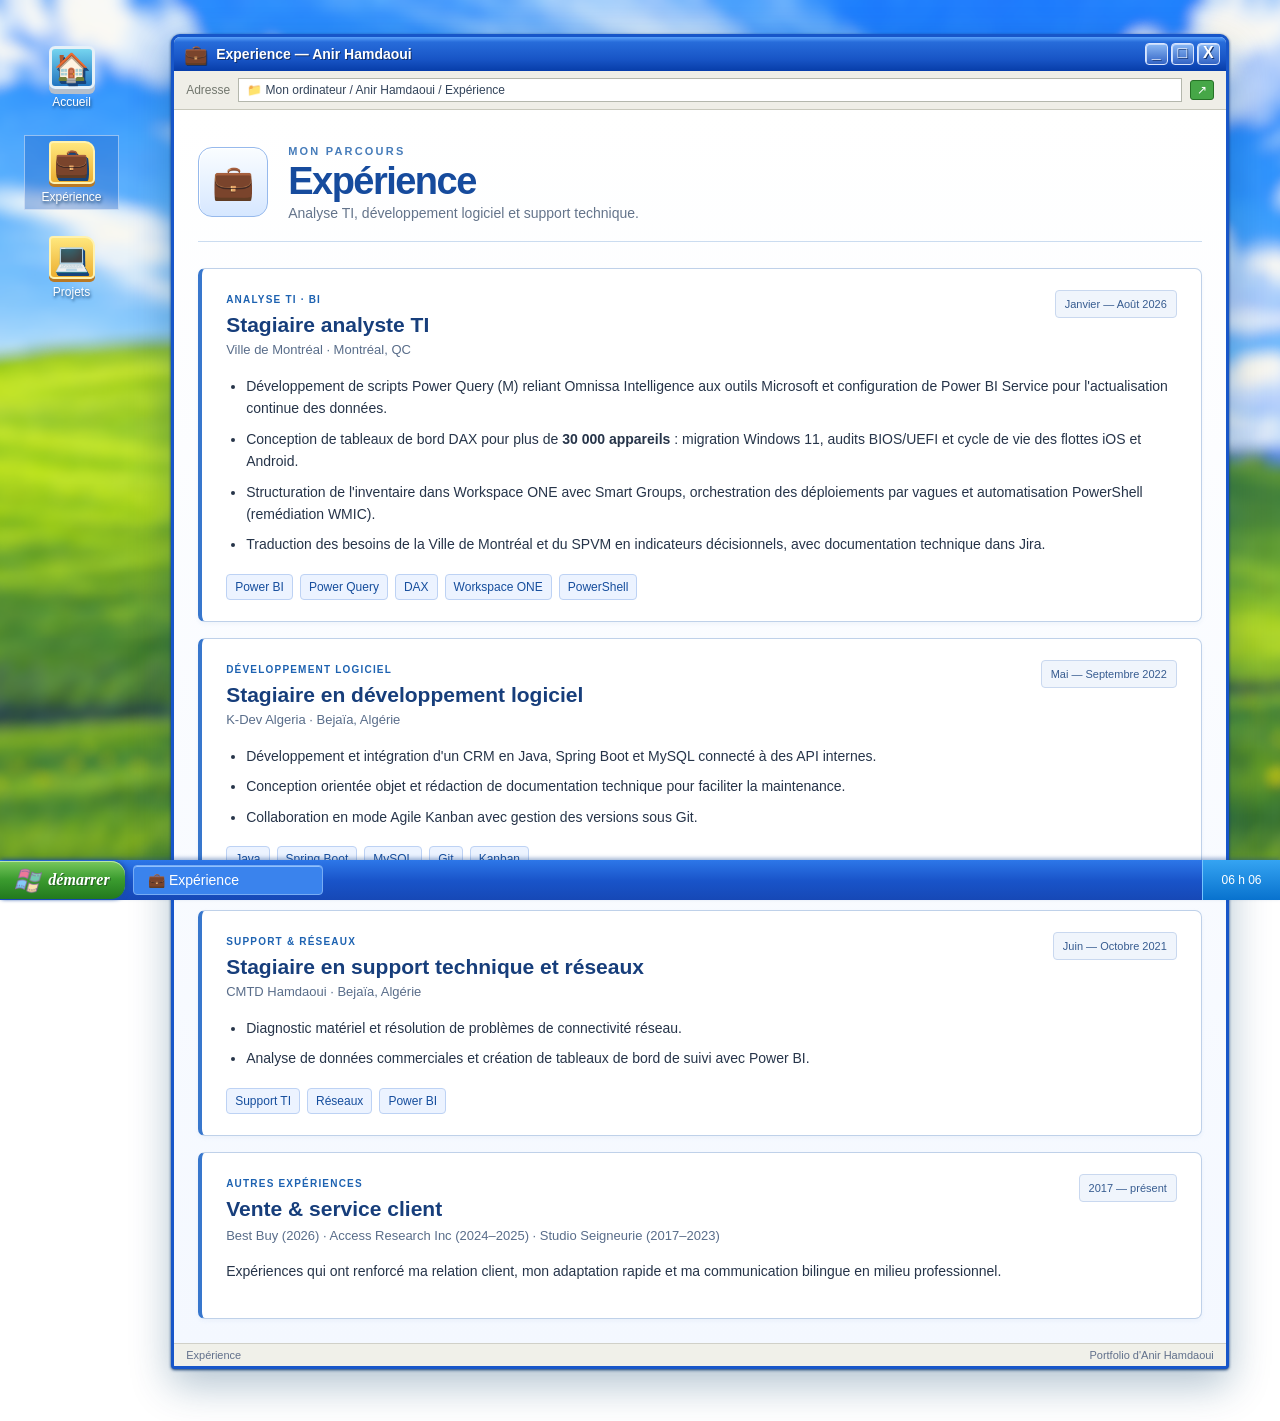
==== experience.html @ 72a8dcb6 "Fix HTML formatting and structure in experience.html" ====
<!doctype html>
<html lang="fr">
  <head>
    <meta charset="utf-8">
    <meta name="viewport" content="width=device-width,initial-scale=1">
    <meta name="theme-color" content="#245edb">
    <meta name="description" content="Portfolio d'Anir Hamdaoui — informatique, génie logiciel et analyse TI.">
    <title>
      Expérience • Anir Hamdaoui
    </title>
    <link rel="icon" href="favicon.svg" type="image/svg+xml">
    <link rel="stylesheet" href="style.css">
  </head>
  <body data-page="experience">
    <div class="desktop">
      <!-- Les trois raccourcis du bureau constituent la navigation principale. -->
      <header class="desktop-icons" aria-label="Navigation principale">
        <a class="desktop-icon" href="index.html">
          <span class="icon-screen" aria-hidden="true">
            🏠
          </span>
          <span>
            Accueil
          </span>
        </a>
        <a class="desktop-icon active" href="experience.html" aria-current="page">
          <span class="icon-folder" aria-hidden="true">
            💼
          </span>
          <span>
            Expérience
          </span>
        </a>
        <a class="desktop-icon" href="projets.html">
          <span class="icon-folder" aria-hidden="true">
            💻
          </span>
          <span>
            Projets
          </span>
        </a>
      </header>
      <!-- Contenu affiché dans la fenêtre Windows XP. -->
      <main class="window main-window" id="main-content">
        <div class="titlebar">
          <span class="title-icon" aria-hidden="true">
            💼
          </span>
                    <span class="title">
            Experience — Anir Hamdaoui
          </span>
          <span class="window-buttons">
            <i>_</i>
            <i>□</i>
            <i>X</i>
          </span>
          
        </div>
        <div class="address-bar">
          <span>
            Adresse
          </span>
          <div>
            📁 Mon ordinateur / Anir Hamdaoui / Expérience
          </div>
          <span class="go" aria-hidden="true">
            ↗
          </span>
        </div>
        <div class="window-body">
          <div class="page-heading">
            <span class="page-mark" aria-hidden="true">
              💼
            </span>
            <div>
              <span class="overline">
                Mon parcours
              </span>
              <h1>
                Expérience
              </h1>
              <p>
                Analyse TI, développement logiciel et support technique.
              </p>
            </div>
          </div>
          <!-- Expériences techniques et professionnelles. -->
          <div class="experience-list">
            <article class="experience-card">
              <div class="experience-top">
                <div>
                  <span class="type-tag">
                    Analyse TI · BI
                  </span>
                  <h2>
                    Stagiaire analyste TI
                  </h2>
                  <p class="company">
                    Ville de Montréal · Montréal, QC
                  </p>
                </div>
                <span class="date-tag">
                  Janvier — Août 2026
                </span>
              </div>
              <ul>
                <li>
                  Développement de scripts Power Query (M) reliant Omnissa Intelligence aux outils Microsoft et configuration de Power BI Service pour l'actualisation continue des données.
                </li>
                <li>
                  Conception de tableaux de bord DAX pour plus de
                  <strong>
                    30 000 appareils
                  </strong>
                  : migration Windows 11, audits BIOS/UEFI et cycle de vie des flottes iOS et Android.
                </li>
                <li>
                  Structuration de l'inventaire dans Workspace ONE avec Smart Groups, orchestration des déploiements par vagues et automatisation PowerShell (remédiation WMIC).
                </li>
                <li>
                  Traduction des besoins de la Ville de Montréal et du SPVM en indicateurs décisionnels, avec documentation technique dans Jira.
                </li>
              </ul>
              <div class="tag-row">
                <span>
                  Power BI
                </span>
                <span>
                  Power Query
                </span>
                <span>
                  DAX
                </span>
                <span>
                  Workspace ONE
                </span>
                <span>
                  PowerShell
                </span>
              </div>
            </article>
            <article class="experience-card">
              <div class="experience-top">
                <div>
                  <span class="type-tag">
                    Développement logiciel
                  </span>
                  <h2>
                    Stagiaire en développement logiciel
                  </h2>
                  <p class="company">
                    K-Dev Algeria · Bejaïa, Algérie
                  </p>
                </div>
                <span class="date-tag">
                  Mai — Septembre 2022
                </span>
              </div>
              <ul>
                <li>
                  Développement et intégration d'un CRM en Java, Spring Boot et MySQL connecté à des API internes.
                </li>
                <li>
                  Conception orientée objet et rédaction de documentation technique pour faciliter la maintenance.
                </li>
                <li>
                  Collaboration en mode Agile Kanban avec gestion des versions sous Git.
                </li>
              </ul>
              <div class="tag-row">
                <span>
                  Java
                </span>
                <span>
                  Spring Boot
                </span>
                <span>
                  MySQL
                </span>
                <span>
                  Git
                </span>
                <span>
                  Kanban
                </span>
              </div>
            </article>
            <article class="experience-card">
              <div class="experience-top">
                <div>
                  <span class="type-tag">
                    Support & réseaux
                  </span>
                  <h2>
                    Stagiaire en support technique et réseaux
                  </h2>
                  <p class="company">
                    CMTD Hamdaoui · Bejaïa, Algérie
                  </p>
                </div>
                <span class="date-tag">
                  Juin — Octobre 2021
                </span>
              </div>
              <ul>
                <li>
                  Diagnostic matériel et résolution de problèmes de connectivité réseau.
                </li>
                <li>
                  Analyse de données commerciales et création de tableaux de bord de suivi avec Power BI.
                </li>
              </ul>
              <div class="tag-row">
                <span>
                  Support TI
                </span>
                <span>
                  Réseaux
                </span>
                <span>
                  Power BI
                </span>
              </div>
            </article>
            <article class="experience-card compact">
              <div class="experience-top">
                <div>
                  <span class="type-tag">
                    Autres expériences
                  </span>
                  <h2>
                    Vente & service client
                  </h2>
                  <p class="company">
                    Best Buy (2026) · Access Research Inc (2024–2025) · Studio Seigneurie (2017–2023)
                  </p>
                </div>
                <span class="date-tag">
                  2017 — présent
                </span>
              </div>
              <p>
                Expériences qui ont renforcé ma relation client, mon adaptation rapide et ma communication bilingue en milieu professionnel.
              </p>
            </article>
          </div>
        </div>
        <div class="statusbar">
          <span>
            Expérience
          </span>
          <span>
            Portfolio d'Anir Hamdaoui
          </span>
        </div>
      </main>
    </div>
    <!-- Barre des tâches persistante et horloge locale. -->
    <footer class="taskbar">
      <button class="start-button" type="button" aria-expanded="false" aria-controls="start-menu">
        <img src="windows-xp-logo.png" alt="" width="27" height="27">
        démarrer
      </button>
      <div class="task-item">
        <span aria-hidden="true">
          💼
        </span>
        Expérience
      </div>
      <div class="task-spacer">
      </div>
      <span class="tray" id="clock" aria-label="Heure actuelle">
      </span>
    </footer>
    <!-- Navigation secondaire ouverte par le bouton Démarrer. -->
    <div class="start-menu" id="start-menu" hidden>
      <div class="start-head">
        Anir Hamdaoui
      </div>
      <a href="index.html">
        🏠 &nbsp; Accueil
      </a>
      <a href="experience.html">
        💼 &nbsp; Expérience
      </a>
      <a href="projets.html">
        💻 &nbsp; Projets
      </a>
      <div class="start-foot">
        <a href="mailto:anirhamdaouii@gmail.com">
          📧 &nbsp; Me contacter
        </a>
      </div>
    </div>
    <script src="app.js" defer>
    </script>
  </body>
</html>
---- style.css ----
/* Couleurs et typographie de base, inspirées de Windows XP. */
:root {
  font-family: Tahoma,Verdana,sans-serif;
  color: #263449;
  font-size: 14px;
}

* {
  box-sizing: border-box;
}

html {
  min-height: 100%;
}

body {
  margin: 0;
  min-height: 100vh;

  background-image: url("Fond portfolio.png");
  background-size: cover;
  background-position: center;
  background-repeat: no-repeat;
  background-attachment: fixed;
}

body:before {
  display: none;
}

/* Bureau et raccourcis de navigation. */
.desktop {
  position: relative;
  min-height: calc(100vh - 40px);
  padding: 34px clamp(18px,4vw,70px) 52px;
  max-width: 1500px;
  margin: auto;
}

.desktop-icons {
  position: absolute;
  top: 40px;
  left: 24px;
  display: grid;
  gap: 20px;
}

.desktop-icon {
  width: 95px;
  display: grid;
  justify-items: center;
  gap: 6px;
  padding: 5px;
  color: white;
  text-decoration: none;
  text-align: center;
  text-shadow: 1px 2px 3px #174575;
  font-size: 12px;
  border: 1px solid transparent;
}

.desktop-icon:hover,.desktop-icon.active {
  background: #1756bc55;
  border-color: #ffffff77;
}

.desktop-icon>span:first-child {
  width: 46px;
  height: 43px;
  display: grid;
  place-items: center;
  font: bold 28px Georgia;
  color: white;
  text-shadow: 1px 2px #17447b,2px 3px #17447b;
}

.icon-screen {
  background: linear-gradient(#75d4ef,#2075c0);
  border: 3px solid #e5f0f8;
  border-radius: 6px;
  box-shadow: 0 5px #b4bfcc;
}

.icon-folder {
  background: linear-gradient(#ffe77d,#ecaf31);
  border: 2px solid #fff2ae;
  border-radius: 4px 10px 5px 5px;
  box-shadow: 0 3px #ba7923;
}

/* Fenêtre principale et ses barres. */
.window {
  background: #f5f5ef;
  border: 3px solid #1756c9;
  border-radius: 9px 9px 4px 4px;
  box-shadow: 0 16px 40px #083c684f,0 1px 3px #163d74;
  overflow: hidden;
}

.main-window {
  margin-left: 120px;
  max-width: 1120px;
  min-height: 640px;
}

.titlebar {
  height: 34px;
  background: linear-gradient(#5aa2fa 0%,#276cda 15%,#1855c6 65%,#073da9);
  color: white;
  display: flex;
  align-items: center;
  padding: 0 6px 0 10px;
  gap: 8px;
  text-shadow: 1px 1px #12316b;
  font-weight: bold;
}

.title-icon {
  font-size: 19px;
  color: #ffe06b;
}

.title {
  flex: 1;
}

.window-buttons {
  display: flex;
  gap: 3px;
}

.window-buttons i,
.close-button {
  font: 700 16px Arial;
  width: 23px;
  height: 22px;
  border: 1px solid #d9e5fd;
  border-radius: 4px;
  background: linear-gradient(#8bb9f5,#3364c5);
  text-align: center;
  font-style: normal;
  line-height: 18px;
  box-shadow: inset 1px 1px #c5dbfc;
  color: white;
}

.close-button {
  background: linear-gradient(#f5a089,#c8412a);
  cursor: pointer;
  padding: 0;
}

.close-button:hover {
  filter: brightness(1.15);
}

.address-bar {
  display: flex;
  align-items: center;
  gap: 8px;
  padding: 7px 12px;
  background: #efeee7;
  border-bottom: 1px solid #c8c8bc;
  color: #72776e;
  font-size: 12px;
}

.address-bar div {
  flex: 1;
  background: white;
  border: 1px solid #b4b7ad;
  padding: 4px 8px;
  color: #33445b;
  white-space: nowrap;
  overflow: hidden;
  text-overflow: ellipsis;
}

.address-bar .go {
  background: #46a747;
  color: white;
  border: 1px solid #267126;
  padding: 2px 6px;
  border-radius: 3px;
}

.window-body {
  background: linear-gradient(#fff 0%,#f4f8ff 100%);
  padding: 24px;
  min-height: 500px;
}

/* En-tête du profil sur la page d'accueil. */
.xp-banner {
  border-radius: 10px;
  background: linear-gradient(110deg,#17499b,#397bd8 65%,#87bcf0);
  min-height: 245px;
  display: flex;
  align-items: center;
  justify-content: space-between;
  padding: 28px 42px;
  color: white;
  overflow: hidden;
  position: relative;
}

.xp-banner:after {
  content: '';
  position: absolute;
  width: 340px;
  height: 340px;
  border: 2px solid #ffffff2e;
  border-radius: 50%;
  right: -60px;
  top: -80px;
}

.banner-kicker,.overline {
  font-size: 11px;
  font-weight: bold;
  text-transform: uppercase;
  letter-spacing: .2em;
  color: #d4e6ff;
}

.xp-banner h1 {
  font-size: clamp(40px,5vw,70px);
  line-height: .94;
  letter-spacing: -.05em;
  margin: 18px 0;
}

.xp-banner h1 em {
  font-style: normal;
  color: #ffe887;
}

.xp-banner p {
  line-height: 1.5;
  margin: 0;
  color: #e5f0ff;
}

.avatar {
  width: 170px;
  height: 170px;
  border-radius: 50%;
  background: #ffffff28;
  border: 1px solid #ffffff66;
  display: grid;
  place-items: center;
  z-index: 1;
  flex: none;
}

/* Colonnes de contenu : compétences, coordonnées et formation. */
.home-grid {
  display: grid;
  grid-template-columns: minmax(0,1.55fr) minmax(260px,1fr);
  gap: 18px;
  margin-top: 18px;
}

.main-column,.side-column {
  display: grid;
  align-content: start;
  gap: 18px;
}

.panel,.experience-card,.project-card {
  background: #fff;
  border: 1px solid #bfd1e9;
  border-radius: 7px;
  box-shadow: 0 2px 4px #bfd1e82e;
}

.panel {
  padding: 20px;
}

.panel h2 {
  margin: -20px -20px 18px;
  padding: 10px 16px;
  background: linear-gradient(#f7faff,#e3edfb);
  border-bottom: 1px solid #c7d8f0;
  border-radius: 7px 7px 0 0;
  color: #1c58a7;
  font-size: 15px;
}

.section-icon {
  color: #e7a933;
  margin-right: 7px;
}

.panel p {
  line-height: 1.65;
  margin: 0;
}

.tag-row span,.languages span {
  background: #ecf3ff;
  border: 1px solid #bdd2f4;
  color: #164e9d;
  border-radius: 4px;
  padding: 7px 10px;
  text-decoration: none;
  font-size: 12px;
}

.skills {
  display: grid;
  gap: 13px;
}

.skills strong {
  color: #1c58a7;
}

.skills p {
  font-size: 13px;
  margin-top: 4px;
}

.details {
  margin: 0;
  display: grid;
  gap: 4px;
}

.details dt {
  font-size: 11px;
  text-transform: uppercase;
  letter-spacing: .08em;
  color: #6d7991;
  font-weight: bold;
  margin-top: 8px;
}

.details dd {
  margin: 0;
  overflow-wrap: anywhere;
}

.details a,.panel a {
  color: #1553a2;
}

.timeline {
  border-left: 2px solid #83abe5;
  padding-left: 16px;
  display: grid;
  gap: 18px;
}

.timeline article {
  position: relative;
  display: grid;
  gap: 5px;
}

.timeline article:before {
  content: '';
  position: absolute;
  width: 8px;
  height: 8px;
  border-radius: 50%;
  background: #e9ae40;
  left: -21px;
  top: 4px;
}

.timeline strong {
  font-size: 13px;
}

.timeline span,.timeline small {
  color: #63708a;
}

.languages {
  display: flex;
  gap: 8px;
}

.statusbar {
  display: flex;
  justify-content: space-between;
  padding: 5px 12px;
  background: #f0f0e9;
  border-top: 1px solid #d0d0c8;
  font-size: 11px;
  color: #61708b;
}

.page-heading {
  display: flex;
  align-items: center;
  gap: 20px;
  margin: 8px 0 26px;
  padding-bottom: 20px;
  border-bottom: 1px solid #cbdcf0;
}

.page-mark {
  width: 70px;
  height: 70px;
  border: 1px solid #96b9ec;
  border-radius: 14px;
  background: linear-gradient(#fafdff,#d6e7ff);
  display: grid;
  place-items: center;
  color: #2b66ba;
  font-size: 34px;
  box-shadow: inset 1px 1px white;
}

.overline {
  color: #467cba;
}

.page-heading h1 {
  font-size: 38px;
  letter-spacing: -.04em;
  color: #164b9d;
  margin: 2px 0;
}

.page-heading p {
  margin: 0;
  color: #64748b;
}

/* Cartes des expériences professionnelles. */
.experience-list {
  display: grid;
  gap: 16px;
}

.experience-card {
  padding: 21px 24px;
  border-left: 4px solid #3877cd;
}

.experience-top {
  display: flex;
  justify-content: space-between;
  gap: 16px;
  align-items: start;
}

.type-tag {
  font-size: 10px;
  text-transform: uppercase;
  letter-spacing: .12em;
  color: #1d62b1;
  font-weight: bold;
}

.experience-card h2,.project-card h2 {
  color: #173e7b;
  font-size: 21px;
  margin: 7px 0 5px;
}

.company {
  font-size: 13px;
  color: #596d8a;
  margin: 0;
}

.date-tag {
  background: #f0f5fc;
  border: 1px solid #c9d8ef;
  border-radius: 4px;
  padding: 7px 9px;
  color: #375c90;
  font-size: 11px;
  white-space: nowrap;
}

.experience-card ul {
  margin: 18px 0;
  padding-left: 20px;
  line-height: 1.6;
}

.experience-card li+li {
  margin-top: 8px;
}

.experience-card.compact p {
  line-height: 1.6;
}

.tag-row {
  display: flex;
  gap: 7px;
  flex-wrap: wrap;
  margin-top: 16px;
}

.tag-row span {
  padding: 5px 8px;
}

/* Cartes des trois projets. */
.project-grid {
  display: grid;
  grid-template-columns: repeat(2,minmax(0,1fr));
  gap: 18px;
}

.project-card {
  overflow: hidden;
  display: flex;
  flex-direction: column;
}

.project-card:last-child {
  grid-column: 1/-1;
}

.project-illustration {
  height: 150px;
  position: relative;
  overflow: hidden;
  display: grid;
  place-items: center;
  background: linear-gradient(135deg,#194d9d,#75afea);
}

.project-illustration.monitor {
  background: linear-gradient(135deg,#2e778a,#7cc6cb);
}

.project-illustration.rentia {
  background: linear-gradient(135deg,#6957a3,#b4a0dc);
}

.project-glyph {
  position: relative;
  z-index: 1;
  font-size: 70px;
  font-weight: bold;
  color: #ffffffed;
  text-shadow: 0 4px 10px #173c6666;
}

.project-illustration:before,.project-illustration:after {
  content: '';
  position: absolute;
  border: 1px solid #ffffff4d;
  width: 220px;
  height: 220px;
  border-radius: 50%;
  right: -55px;
  top: -90px;
}

.project-illustration:after {
  right: auto;
  left: -80px;
  top: 60px;
}

.project-content {
  padding: 22px;
  flex: 1;
}

.project-subtitle {
  font-weight: bold;
  color: #536a88;
  margin: 0 0 14px;
}

.project-content>p:last-of-type {
  line-height: 1.6;
  margin: 0;
}

/* Barre des tâches et menu Démarrer. */
.taskbar {
  height: 40px;
  position: fixed;
  bottom: 0;
  left: 0;
  right: 0;
  z-index: 10;
  background: linear-gradient(#2d77e8,#1954c9 52%,#1648b6);
  display: flex;
  align-items: center;
  color: white;
  box-shadow: 0 -2px 4px #17479266;
}

.start-button {
  height: 38px;
  min-width: 125px;
  border: 0;
  border-radius: 0 14px 14px 0;
  background: linear-gradient(#79c85e,#3b9c2f 48%,#22791e);
  color: white;
  text-shadow: 1px 1px #256323;
  font: bold italic 16px Tahoma;
  cursor: pointer;
  box-shadow: inset 0 1px #b9e4a9,2px 0 4px #184da8;
}

.task-item {
  background: #3a83ed;
  border: 1px solid #77acf4;
  border-radius: 4px;
  padding: 6px 14px;
  margin-left: 8px;
  min-width: 190px;
  box-shadow: inset 0 1px #8fc0ff;
}

.task-spacer {
  flex: 1;
}

.tray {
  height: 100%;
  display: grid;
  place-items: center;
  min-width: 78px;
  background: linear-gradient(#35a4f2,#0872ce);
  border-left: 1px solid #74c5ff;
  font-size: 12px;
}

.start-menu {
  position: fixed;
  z-index: 12;
  bottom: 40px;
  left: 0;
  width: 290px;
  background: #fbfbf7;
  border: 2px solid #1d5dce;
  border-radius: 8px 8px 0 0;
  box-shadow: 5px -5px 20px #16396866;
  overflow: hidden;
}

.start-menu[hidden] {
  display: none;
}

.start-head {
  padding: 18px;
  background: linear-gradient(#4b97f3,#1954bd);
  font-size: 18px;
  font-weight: bold;
  color: white;
}

.start-menu>a,.start-foot a {
  display: block;
  padding: 12px 18px;
  text-decoration: none;
  color: #1d3d75;
}

.start-menu>a:hover,.start-foot a:hover {
  background: #dceafd;
}

.start-foot {
  border-top: 1px solid #bdcfee;
  background: #e6f0ff;
}

a:focus-visible,button:focus-visible {
  outline: 3px solid #ffbe31;
  outline-offset: 2px;
}

/* Le bureau et les fenêtres s'adaptent aux écrans étroits. */
@media(max-width:900px) {
  .desktop-icons {
    position: relative;
    top: auto;
    left: auto;
    display: flex;
    justify-content: center;
    gap: 12px;
    margin-bottom: 20px;
  }
  .main-window {
    margin: 0;
  }
  .desktop {
    padding: 18px 14px 58px;
  }
  .home-grid {
    grid-template-columns: 1fr 1fr;
  }
}

@media(max-width:680px) {
  .window-body {
    padding: 14px;
  }
  .xp-banner {
    padding: 24px;
    min-height: 220px;
  }
  .avatar {
    width: 85px;
    height: 85px;
  }
  .avatar-inner {
    width: 68px;
    height: 68px;
    font-size: 24px;
  }
  .home-grid,.project-grid {
    grid-template-columns: 1fr;
  }
  .project-card:last-child {
    grid-column: auto;
  }
  .page-heading h1 {
    font-size: 30px;
  }
  .experience-top {
    display: block;
  }
  .date-tag {
    display: inline-block;
    margin-top: 12px;
  }
  .task-item {
    min-width: 0;
    flex: 1;
    white-space: nowrap;
    overflow: hidden;
    text-overflow: ellipsis;
  }
  .address-bar>span:first-child {
    display: none;
  }
}

@media(max-width:440px) {
  .xp-banner h1 {
    font-size: 39px;
  }
  .xp-banner p {
    font-size: 12px;
  }
  .desktop-icon {
    width: 82px;
  }
  .panel {
    padding: 16px;
  }
  .panel h2 {
    margin: -16px -16px 16px;
  }
  .page-mark {
    display: none;
  }
  .task-item {
    font-size: 11px;
  }
  .start-button {
    min-width: 102px;
    font-size: 14px;
  }
}

/* Photo et détails personnels de la page d'accueil. */
.avatar {
  position: relative;
  overflow: hidden;
}

/* Le recadrage garde le visage centré tout en montrant davantage la photo. */
.avatar img {
  position: absolute;
  width: 185%;
  height: 185%;
  max-width: none;
  left: -54%;
  top: -17%;
  object-fit: cover;
}

.contact-line {
  display: grid;
  grid-template-columns: 26px minmax(0,1fr);
  align-items: start;
  gap: 9px;
  margin: 10px 0;
}

.contact-line .contact-icon {
  width: 25px;
  height: 25px;
  display: grid;
  place-items: center;
  border: 1px solid #a8c1e6;
  border-radius: 5px;
  background: linear-gradient(#fff,#dceaff);
  color: #1c5ba9;
  font-size: 17px;
  font-weight: bold;
  line-height: 1;
}

.contact-line .brand-github {
  font-size: 9px;
  background: linear-gradient(#f8f8fa,#d8deea);
  color: #263b59;
}

.contact-line .brand-linkedin {
  font: 700 12px Arial,sans-serif;
  background: linear-gradient(#5da9e8,#2672b8);
  color: white;
  border-color: #2870b5;
}

.contact-line dt {
  margin-top: 0;
}

.languages {
  flex-wrap: wrap;
}

.start-button {
  display: flex;
  align-items: center;
  justify-content: center;
  gap: 6px;
}

.start-button img {
  width: 27px;
  height: 27px;
  object-fit: contain;
}

@media(max-width:440px) {
  .start-button img {
    width: 23px;
    height: 23px;
  }
}

@media(max-width:440px) {
  .xp-banner {
    display: block;
    position: relative;
    min-height: 270px;
    padding: 18px;
  }
  .xp-banner .avatar {
    display: grid;
    position: absolute;
    right: 16px;
    top: 16px;
    width: 78px;
    height: 78px;
  }
  .xp-banner h1 {
    margin-top: 58px;
    font-size: 35px;
  }
  .xp-banner p {
    max-width: 260px;
  }
}
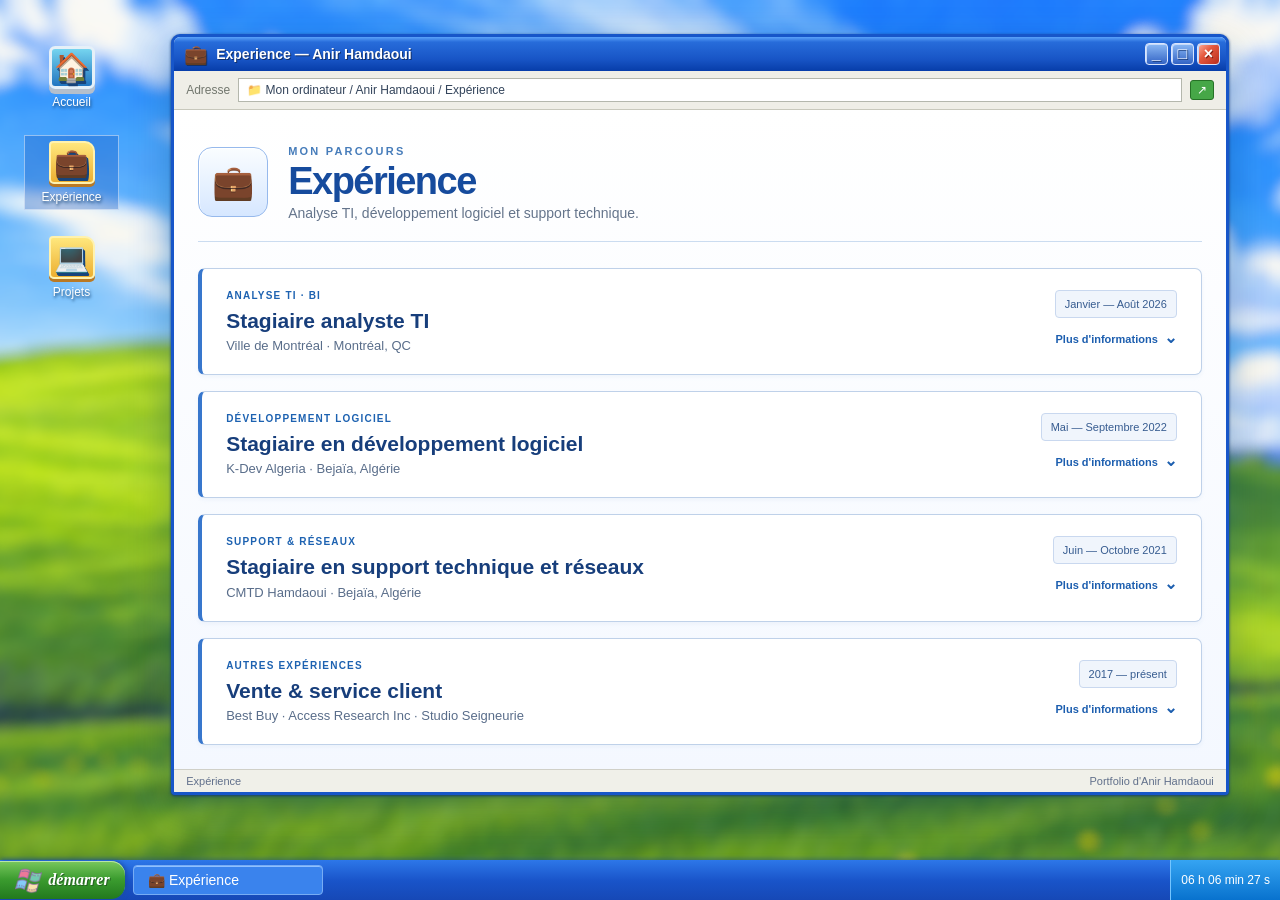
==== commit f5b2ce9e: "Add interactive Windows XP portfolio features" ====
--- a/experience.html
+++ b/experience.html
@@ -1,299 +1,212 @@
-<!doctype html>
-<html lang="fr">
-  <head>
-    <meta charset="utf-8">
-    <meta name="viewport" content="width=device-width,initial-scale=1">
-    <meta name="theme-color" content="#245edb">
-    <meta name="description" content="Portfolio d'Anir Hamdaoui — informatique, génie logiciel et analyse TI.">
-    <title>
-      Expérience • Anir Hamdaoui
-    </title>
-    <link rel="icon" href="favicon.svg" type="image/svg+xml">
-    <link rel="stylesheet" href="style.css">
-  </head>
-  <body data-page="experience">
-    <div class="desktop">
-      <!-- Les trois raccourcis du bureau constituent la navigation principale. -->
-      <header class="desktop-icons" aria-label="Navigation principale">
-        <a class="desktop-icon" href="index.html">
-          <span class="icon-screen" aria-hidden="true">
-            🏠
-          </span>
-          <span>
-            Accueil
-          </span>
-        </a>
-        <a class="desktop-icon active" href="experience.html" aria-current="page">
-          <span class="icon-folder" aria-hidden="true">
-            💼
-          </span>
-          <span>
-            Expérience
-          </span>
-        </a>
-        <a class="desktop-icon" href="projets.html">
-          <span class="icon-folder" aria-hidden="true">
-            💻
-          </span>
-          <span>
-            Projets
-          </span>
-        </a>
-      </header>
-      <!-- Contenu affiché dans la fenêtre Windows XP. -->
-      <main class="window main-window" id="main-content">
-        <div class="titlebar">
-          <span class="title-icon" aria-hidden="true">
-            💼
-          </span>
-                    <span class="title">
-            Experience — Anir Hamdaoui
-          </span>
-          <span class="window-buttons">
-            <i>_</i>
-            <i>□</i>
-            <i>X</i>
-          </span>
-          
-        </div>
-        <div class="address-bar">
-          <span>
-            Adresse
-          </span>
-          <div>
-            📁 Mon ordinateur / Anir Hamdaoui / Expérience
-          </div>
-          <span class="go" aria-hidden="true">
-            ↗
-          </span>
-        </div>
-        <div class="window-body">
-          <div class="page-heading">
-            <span class="page-mark" aria-hidden="true">
-              💼
-            </span>
-            <div>
-              <span class="overline">
-                Mon parcours
-              </span>
-              <h1>
-                Expérience
-              </h1>
-              <p>
-                Analyse TI, développement logiciel et support technique.
-              </p>
-            </div>
-          </div>
-          <!-- Expériences techniques et professionnelles. -->
-          <div class="experience-list">
-            <article class="experience-card">
-              <div class="experience-top">
-                <div>
-                  <span class="type-tag">
-                    Analyse TI · BI
-                  </span>
-                  <h2>
-                    Stagiaire analyste TI
-                  </h2>
-                  <p class="company">
-                    Ville de Montréal · Montréal, QC
-                  </p>
-                </div>
-                <span class="date-tag">
-                  Janvier — Août 2026
-                </span>
-              </div>
-              <ul>
-                <li>
-                  Développement de scripts Power Query (M) reliant Omnissa Intelligence aux outils Microsoft et configuration de Power BI Service pour l'actualisation continue des données.
-                </li>
-                <li>
-                  Conception de tableaux de bord DAX pour plus de
-                  <strong>
-                    30 000 appareils
-                  </strong>
-                  : migration Windows 11, audits BIOS/UEFI et cycle de vie des flottes iOS et Android.
-                </li>
-                <li>
-                  Structuration de l'inventaire dans Workspace ONE avec Smart Groups, orchestration des déploiements par vagues et automatisation PowerShell (remédiation WMIC).
-                </li>
-                <li>
-                  Traduction des besoins de la Ville de Montréal et du SPVM en indicateurs décisionnels, avec documentation technique dans Jira.
-                </li>
-              </ul>
-              <div class="tag-row">
-                <span>
-                  Power BI
-                </span>
-                <span>
-                  Power Query
-                </span>
-                <span>
-                  DAX
-                </span>
-                <span>
-                  Workspace ONE
-                </span>
-                <span>
-                  PowerShell
-                </span>
-              </div>
-            </article>
-            <article class="experience-card">
-              <div class="experience-top">
-                <div>
-                  <span class="type-tag">
-                    Développement logiciel
-                  </span>
-                  <h2>
-                    Stagiaire en développement logiciel
-                  </h2>
-                  <p class="company">
-                    K-Dev Algeria · Bejaïa, Algérie
-                  </p>
-                </div>
-                <span class="date-tag">
-                  Mai — Septembre 2022
-                </span>
-              </div>
-              <ul>
-                <li>
-                  Développement et intégration d'un CRM en Java, Spring Boot et MySQL connecté à des API internes.
-                </li>
-                <li>
-                  Conception orientée objet et rédaction de documentation technique pour faciliter la maintenance.
-                </li>
-                <li>
-                  Collaboration en mode Agile Kanban avec gestion des versions sous Git.
-                </li>
-              </ul>
-              <div class="tag-row">
-                <span>
-                  Java
-                </span>
-                <span>
-                  Spring Boot
-                </span>
-                <span>
-                  MySQL
-                </span>
-                <span>
-                  Git
-                </span>
-                <span>
-                  Kanban
-                </span>
-              </div>
-            </article>
-            <article class="experience-card">
-              <div class="experience-top">
-                <div>
-                  <span class="type-tag">
-                    Support & réseaux
-                  </span>
-                  <h2>
-                    Stagiaire en support technique et réseaux
-                  </h2>
-                  <p class="company">
-                    CMTD Hamdaoui · Bejaïa, Algérie
-                  </p>
-                </div>
-                <span class="date-tag">
-                  Juin — Octobre 2021
-                </span>
-              </div>
-              <ul>
-                <li>
-                  Diagnostic matériel et résolution de problèmes de connectivité réseau.
-                </li>
-                <li>
-                  Analyse de données commerciales et création de tableaux de bord de suivi avec Power BI.
-                </li>
-              </ul>
-              <div class="tag-row">
-                <span>
-                  Support TI
-                </span>
-                <span>
-                  Réseaux
-                </span>
-                <span>
-                  Power BI
-                </span>
-              </div>
-            </article>
-            <article class="experience-card compact">
-              <div class="experience-top">
-                <div>
-                  <span class="type-tag">
-                    Autres expériences
-                  </span>
-                  <h2>
-                    Vente & service client
-                  </h2>
-                  <p class="company">
-                    Best Buy (2026) · Access Research Inc (2024–2025) · Studio Seigneurie (2017–2023)
-                  </p>
-                </div>
-                <span class="date-tag">
-                  2017 — présent
-                </span>
-              </div>
-              <p>
-                Expériences qui ont renforcé ma relation client, mon adaptation rapide et ma communication bilingue en milieu professionnel.
-              </p>
-            </article>
-          </div>
-        </div>
-        <div class="statusbar">
-          <span>
-            Expérience
-          </span>
-          <span>
-            Portfolio d'Anir Hamdaoui
-          </span>
-        </div>
-      </main>
-    </div>
-    <!-- Barre des tâches persistante et horloge locale. -->
-    <footer class="taskbar">
-      <button class="start-button" type="button" aria-expanded="false" aria-controls="start-menu">
-        <img src="windows-xp-logo.png" alt="" width="27" height="27">
-        démarrer
-      </button>
-      <div class="task-item">
-        <span aria-hidden="true">
-          💼
-        </span>
-        Expérience
-      </div>
-      <div class="task-spacer">
-      </div>
-      <span class="tray" id="clock" aria-label="Heure actuelle">
-      </span>
-    </footer>
-    <!-- Navigation secondaire ouverte par le bouton Démarrer. -->
-    <div class="start-menu" id="start-menu" hidden>
-      <div class="start-head">
-        Anir Hamdaoui
-      </div>
-      <a href="index.html">
-        🏠 &nbsp; Accueil
-      </a>
-      <a href="experience.html">
-        💼 &nbsp; Expérience
-      </a>
-      <a href="projets.html">
-        💻 &nbsp; Projets
-      </a>
-      <div class="start-foot">
-        <a href="mailto:anirhamdaouii@gmail.com">
-          📧 &nbsp; Me contacter
-        </a>
-      </div>
-    </div>
-    <script src="app.js" defer>
-    </script>
-  </body>
-</html>
+<!doctype html>
+<html lang="fr">
+  <head>
+    <meta charset="utf-8">
+    <meta name="viewport" content="width=device-width,initial-scale=1">
+    <meta name="theme-color" content="#245edb">
+    <meta name="description" content="Portfolio d'Anir Hamdaoui — informatique, génie logiciel et analyse TI.">
+    <title>
+      Expérience • Anir Hamdaoui
+    </title>
+    <link rel="icon" href="favicon.svg" type="image/svg+xml">
+    <link rel="stylesheet" href="style.css">
+  </head>
+  <body data-page="experience">
+    <div class="desktop">
+      <!-- Les trois raccourcis du bureau constituent la navigation principale. -->
+      <header class="desktop-icons" aria-label="Navigation principale">
+        <a class="desktop-icon" href="index.html">
+          <span class="icon-screen" aria-hidden="true">
+            🏠
+          </span>
+          <span>
+            Accueil
+          </span>
+        </a>
+        <a class="desktop-icon active" href="experience.html" aria-current="page">
+          <span class="icon-folder" aria-hidden="true">
+            💼
+          </span>
+          <span>
+            Expérience
+          </span>
+        </a>
+        <a class="desktop-icon" href="projets.html">
+          <span class="icon-folder" aria-hidden="true">
+            💻
+          </span>
+          <span>
+            Projets
+          </span>
+        </a>
+      </header>
+      <!-- Contenu affiché dans la fenêtre Windows XP. -->
+      <main class="window main-window" id="main-content">
+        <div class="titlebar">
+          <span class="title-icon" aria-hidden="true">
+            💼
+          </span>
+                    <span class="title">
+            Experience — Anir Hamdaoui
+          </span>
+          <div class="window-buttons" aria-label="Commandes de la fenêtre">
+            <span class="window-control" aria-hidden="true">_</span>
+            <span class="window-control" aria-hidden="true">□</span>
+            <button class="window-control close-button" type="button" aria-label="Fermer le site">×</button>
+          </div>
+        </div>
+        <div class="address-bar">
+          <span>
+            Adresse
+          </span>
+          <div>
+            📁 Mon ordinateur / Anir Hamdaoui / Expérience
+          </div>
+          <span class="go" aria-hidden="true">
+            ↗
+          </span>
+        </div>
+        <div class="window-body">
+          <div class="page-heading">
+            <span class="page-mark" aria-hidden="true">
+              💼
+            </span>
+            <div>
+              <span class="overline">
+                Mon parcours
+              </span>
+              <h1>
+                Expérience
+              </h1>
+              <p>
+                Analyse TI, développement logiciel et support technique.
+              </p>
+            </div>
+          </div>
+          <!-- Expériences techniques et professionnelles. -->
+          <div class="experience-list">
+            <article class="experience-card expandable-card">
+              <button class="card-summary" type="button" data-expand-card aria-expanded="false">
+                <span class="summary-copy"><span class="type-tag">Analyse TI · BI</span><strong class="card-title">Stagiaire analyste TI</strong><span class="company">Ville de Montréal · Montréal, QC</span></span>
+                <span class="summary-meta"><span class="date-tag">Janvier — Août 2026</span><span class="toggle-cue">Plus d'informations <b aria-hidden="true">⌄</b></span></span>
+              </button>
+              <div class="card-details">
+                <div class="card-details-inner">
+                  <ul>
+                    <li>Développement de scripts Power Query (M) reliant Omnissa Intelligence aux outils Microsoft et configuration de Power BI Service pour l'actualisation continue des données.</li>
+                    <li>Conception de tableaux de bord DAX pour plus de <strong>30 000 appareils</strong> : migration Windows 11, audits BIOS/UEFI et cycle de vie des flottes iOS et Android.</li>
+                    <li>Structuration de l'inventaire dans Workspace ONE avec Smart Groups, orchestration des déploiements par vagues et automatisation PowerShell (remédiation WMIC).</li>
+                    <li>Traduction des besoins de la Ville de Montréal et du SPVM en indicateurs décisionnels, avec documentation technique dans Jira.</li>
+                  </ul>
+                  <div class="tag-row"><span>Power BI</span><span>Power Query</span><span>DAX</span><span>Workspace ONE</span><span>PowerShell</span></div>
+                </div>
+              </div>
+            </article>
+            <article class="experience-card expandable-card">
+              <button class="card-summary" type="button" data-expand-card aria-expanded="false">
+                <span class="summary-copy"><span class="type-tag">Développement logiciel</span><strong class="card-title">Stagiaire en développement logiciel</strong><span class="company">K-Dev Algeria · Bejaïa, Algérie</span></span>
+                <span class="summary-meta"><span class="date-tag">Mai — Septembre 2022</span><span class="toggle-cue">Plus d'informations <b aria-hidden="true">⌄</b></span></span>
+              </button>
+              <div class="card-details"><div class="card-details-inner">
+                <ul>
+                  <li>Développement et intégration d'un CRM en Java, Spring Boot et MySQL connecté à des API internes.</li>
+                  <li>Conception orientée objet et rédaction de documentation technique pour faciliter la maintenance.</li>
+                  <li>Collaboration en mode Agile Kanban avec gestion des versions sous Git.</li>
+                </ul>
+                <div class="tag-row"><span>Java</span><span>Spring Boot</span><span>MySQL</span><span>Git</span><span>Kanban</span></div>
+              </div></div>
+            </article>
+            <article class="experience-card expandable-card">
+              <button class="card-summary" type="button" data-expand-card aria-expanded="false">
+                <span class="summary-copy"><span class="type-tag">Support & réseaux</span><strong class="card-title">Stagiaire en support technique et réseaux</strong><span class="company">CMTD Hamdaoui · Bejaïa, Algérie</span></span>
+                <span class="summary-meta"><span class="date-tag">Juin — Octobre 2021</span><span class="toggle-cue">Plus d'informations <b aria-hidden="true">⌄</b></span></span>
+              </button>
+              <div class="card-details"><div class="card-details-inner">
+                <ul><li>Diagnostic matériel et résolution de problèmes de connectivité réseau.</li><li>Analyse de données commerciales et création de tableaux de bord de suivi avec Power BI.</li></ul>
+                <div class="tag-row"><span>Support TI</span><span>Réseaux</span><span>Power BI</span></div>
+              </div></div>
+            </article>
+            <article class="experience-card expandable-card compact">
+              <button class="card-summary" type="button" data-expand-card aria-expanded="false">
+                <span class="summary-copy"><span class="type-tag">Autres expériences</span><strong class="card-title">Vente & service client</strong><span class="company">Best Buy · Access Research Inc · Studio Seigneurie</span></span>
+                <span class="summary-meta"><span class="date-tag">2017 — présent</span><span class="toggle-cue">Plus d'informations <b aria-hidden="true">⌄</b></span></span>
+              </button>
+              <div class="card-details"><div class="card-details-inner"><p>Ces expériences ont renforcé ma relation client, mon adaptation rapide et ma communication en français et en anglais dans un milieu professionnel.</p></div></div>
+            </article>
+          </div>
+        </div>
+        <div class="statusbar">
+          <span>
+            Expérience
+          </span>
+          <span>
+            Portfolio d'Anir Hamdaoui
+          </span>
+        </div>
+      </main>
+    </div>
+    <!-- Barre des tâches persistante et horloge locale. -->
+    <footer class="taskbar">
+      <button class="start-button" type="button" aria-expanded="false" aria-controls="start-menu">
+        <img src="windows-xp-logo.png" alt="" width="27" height="27">
+        démarrer
+      </button>
+      <div class="task-item">
+        <span aria-hidden="true">
+          💼
+        </span>
+        Expérience
+      </div>
+      <div class="task-spacer">
+      </div>
+      <span class="tray" id="clock" aria-label="Heure actuelle">
+      </span>
+    </footer>
+    <!-- Navigation secondaire ouverte par le bouton Démarrer. -->
+    <!-- Menu Démarrer inspiré de Windows XP. -->
+    <div class="start-menu" id="start-menu" hidden>
+      <div class="start-head">
+        <img src="portrait.jpg" alt="Portrait d'Anir Hamdaoui" width="52" height="52">
+        <div>
+          <strong>Anir Hamdaoui</strong>
+          <span>Portfolio personnel</span>
+        </div>
+      </div>
+      <div class="start-menu-columns">
+        <nav class="start-primary" aria-label="Pages du portfolio">
+          <a href="index.html"><span class="start-icon">🏠</span><span><strong>Accueil</strong><small>Profil et compétences</small></span></a>
+          <a href="experience.html"><span class="start-icon">💼</span><span><strong>Expérience</strong><small>Mon parcours professionnel</small></span></a>
+          <a href="projets.html"><span class="start-icon">💻</span><span><strong>Projets</strong><small>Mes réalisations</small></span></a>
+          <a href="mailto:anirhamdaouii@gmail.com"><span class="start-icon">📧</span><span><strong>Courriel</strong><small>Me contacter</small></span></a>
+        </nav>
+        <nav class="start-secondary" aria-label="Liens personnels">
+          <a href="https://github.com/AnirHmd" target="_blank" rel="noopener noreferrer">⌨️ <span>Mon GitHub</span></a>
+          <a href="https://linkedin.com/in/anirhamdaoui" target="_blank" rel="noopener noreferrer">🤝 <span>Mon LinkedIn</span></a>
+          <a href="index.html#main-content">📄 <span>Mon profil</span></a>
+        </nav>
+      </div>
+      <div class="start-foot">
+        <span class="start-foot-hint">Windows XP Professionnel</span>
+        <button class="power-button" type="button" data-shutdown>
+          <span class="power-icon" aria-hidden="true">⏻</span>
+          Arrêter l'ordinateur
+        </button>
+      </div>
+    </div>
+    <!-- Écran volontairement infini déclenché par Arrêter. -->
+    <div class="xp-update-screen" id="xp-update-screen" hidden role="dialog" aria-modal="true" aria-labelledby="update-title">
+      <div class="update-panel">
+        <img src="windows-xp-logo.png" alt="" width="92" height="92">
+        <p class="update-brand">Microsoft Windows <strong>xp</strong></p>
+        <h2 id="update-title">Installation des mises à jour...</h2>
+        <p>Veuillez patienter pendant que Windows installe les mises à jour.</p>
+        <div class="update-progress" aria-label="Installation en cours"><span></span></div>
+        <small>N'éteignez pas votre ordinateur.</small>
+      </div>
+    </div>
+    <script src="app.js" defer>
+    </script>
+  </body>
+</html>
+
 
--- a/style.css
+++ b/style.css
@@ -129,8 +129,7 @@
   gap: 3px;
 }
 
-.window-buttons i,
-.close-button {
+.window-buttons i {
   font: 700 16px Arial;
   width: 23px;
   height: 22px;
@@ -141,17 +140,10 @@
   font-style: normal;
   line-height: 18px;
   box-shadow: inset 1px 1px #c5dbfc;
-  color: white;
-}
-
-.close-button {
+}
+
+.window-buttons i:last-child {
   background: linear-gradient(#f5a089,#c8412a);
-  cursor: pointer;
-  padding: 0;
-}
-
-.close-button:hover {
-  filter: brightness(1.15);
 }
 
 .address-bar {
@@ -877,3 +869,70 @@
   }
 }
 
+/* Commandes de fenêtre réellement interactives. */
+.window-control{width:23px;height:22px;display:grid;place-items:center;padding:0;border:1px solid #d9e5fd;border-radius:4px;background:linear-gradient(#8bb9f5,#3364c5);color:#fff;box-shadow:inset 1px 1px #c5dbfc;font:700 16px/1 Arial,sans-serif}
+.close-button{background:linear-gradient(135deg,#ffb19c 0%,#e4583e 42%,#b92d1c 100%);cursor:pointer;text-shadow:1px 1px #7d1e12}
+.close-button:hover{filter:brightness(1.13)}
+.close-button:active{transform:translateY(1px)}
+
+/* Cartes repliables avec une animation proche d'une fenêtre XP. */
+.expandable-card{transition:transform .28s ease,box-shadow .28s ease,border-color .28s ease}
+.expandable-card.is-open{transform:scale(1.012);border-color:#246bcb;box-shadow:0 12px 26px #174b8940,0 0 0 2px #79aef0}
+.card-summary{width:100%;display:flex;align-items:flex-start;justify-content:space-between;gap:18px;padding:0;border:0;background:transparent;color:inherit;font:inherit;text-align:left;cursor:pointer}
+.summary-copy,.summary-meta,.project-preview{display:flex;flex-direction:column}
+.summary-copy{min-width:0}.summary-meta{flex:0 0 auto;align-items:flex-end;gap:10px}
+.card-title{margin:7px 0 5px;color:#173e7b;font-size:21px;line-height:1.2}
+.toggle-cue{color:#1c5eaf;font-size:11px;font-weight:bold;white-space:nowrap}
+.toggle-cue b{display:inline-block;margin-left:3px;font-size:16px;transition:transform .28s ease}
+.is-open .toggle-cue b{transform:rotate(180deg)}
+.card-details{display:grid;grid-template-rows:0fr;opacity:0;transition:grid-template-rows .36s ease,opacity .24s ease}
+.card-details-inner{min-height:0;overflow:hidden}
+.is-open .card-details{grid-template-rows:1fr;opacity:1}
+.experience-card .card-details-inner{padding-top:0;transition:padding-top .3s ease}
+.experience-card.is-open .card-details-inner{padding-top:4px}
+.project-card{transition:transform .28s ease,box-shadow .28s ease}
+.project-card.is-open{grid-column:1/-1}
+.project-summary{display:grid;grid-template-columns:145px minmax(0,1fr);align-items:stretch}
+.project-summary .project-illustration{width:145px;height:145px}
+.project-preview{justify-content:center;padding:20px}
+.project-preview .project-subtitle{margin-bottom:14px}
+.project-preview .toggle-cue{margin-top:auto}
+.project-details{padding:0 22px 22px}
+.project-details p{line-height:1.65;margin:0}
+
+/* Menu Démarrer à deux colonnes, comme Windows XP. */
+.start-menu{width:min(430px,calc(100vw - 12px));color:#173664}
+.start-head{display:flex;align-items:center;gap:12px;padding:12px 14px;border-bottom:2px solid #f5a54a}
+.start-head img{width:52px;height:52px;object-fit:cover;object-position:53% 30%;border:2px solid #fff;border-radius:5px;box-shadow:1px 2px 4px #17427f}
+.start-head div{display:grid;gap:3px}.start-head strong{color:#fff;font-size:18px;text-shadow:1px 1px #173c85}.start-head span{color:#dceaff;font-size:11px}
+.start-menu-columns{display:grid;grid-template-columns:58% 42%;min-height:275px;background:#fff}
+.start-menu nav{display:flex;flex-direction:column;padding:8px}
+.start-menu a{text-decoration:none}
+.start-primary a{display:grid;grid-template-columns:42px minmax(0,1fr);align-items:center;gap:8px;padding:8px 6px;color:#1d3559;border-radius:3px}
+.start-primary a:hover,.start-secondary a:hover{background:#2e72d2;color:#fff}
+.start-primary .start-icon{font-size:27px;text-align:center}
+.start-primary a>span:last-child{display:grid;gap:3px}
+.start-primary small{color:#78879b;font-size:10px}.start-primary a:hover small{color:#eaf3ff}
+.start-secondary{border-left:1px solid #9ebee8;background:#d9e9fb}
+.start-secondary a{display:flex;align-items:center;gap:8px;padding:11px 7px;color:#1c4378;border-radius:3px;font-size:12px;font-weight:bold}
+.start-foot{min-height:48px;display:flex;align-items:center;justify-content:space-between;gap:10px;padding:7px 10px;border-top:2px solid #efaa4e;background:linear-gradient(#3e89e7,#1857bd)}
+.start-foot-hint{color:#dbeaff;font-size:10px}
+.power-button{display:flex;align-items:center;gap:6px;padding:5px 8px;border:0;background:transparent;color:#fff;font:12px Tahoma,sans-serif;cursor:pointer}
+.power-button:hover{background:#ffffff20}
+.power-icon{width:26px;height:26px;display:grid;place-items:center;border:1px solid #fff;border-radius:5px;background:linear-gradient(#ff9c57,#d94a18);box-shadow:inset 1px 1px #ffc09a;font-size:19px}
+.tray{min-width:96px;padding:0 10px;font-variant-numeric:tabular-nums}
+
+/* Écran de mise à jour infini après l'arrêt. */
+.xp-update-screen{position:fixed;inset:0;z-index:1000;display:grid;place-items:center;padding:24px;background:#003399;color:#fff;text-align:center}
+.xp-update-screen[hidden]{display:none}.update-panel{width:min(520px,100%)}
+.update-panel img{width:92px;height:92px;object-fit:contain}.update-brand{margin:4px 0 38px;font:18px Arial,sans-serif}.update-brand strong{color:#f06b22;font-size:28px;font-style:italic}
+.update-panel h2{margin:0 0 12px;font-size:24px;font-weight:normal}
+.update-progress{width:min(320px,80vw);height:18px;margin:25px auto;overflow:hidden;border:2px solid #fff;background:#001d68}
+.update-progress span{width:34%;height:100%;display:block;background:repeating-linear-gradient(90deg,#49c126 0 14px,#82e44f 14px 18px);animation:xp-update 1.4s linear infinite}
+@keyframes xp-update{from{transform:translateX(-110%)}to{transform:translateX(300%)}}
+body.is-updating{overflow:hidden}
+
+@media(max-width:680px){.card-summary{display:grid}.summary-meta{align-items:flex-start}.project-summary{grid-template-columns:105px minmax(0,1fr)}.project-summary .project-illustration{width:105px;height:100%;min-height:145px}.project-glyph{font-size:48px}}
+@media(max-width:460px){.start-menu-columns{grid-template-columns:1fr}.start-secondary{display:none!important}.start-foot-hint{display:none}.start-foot{justify-content:flex-end}}
+@media(prefers-reduced-motion:reduce){.expandable-card,.card-details,.toggle-cue b{transition:none}}
+
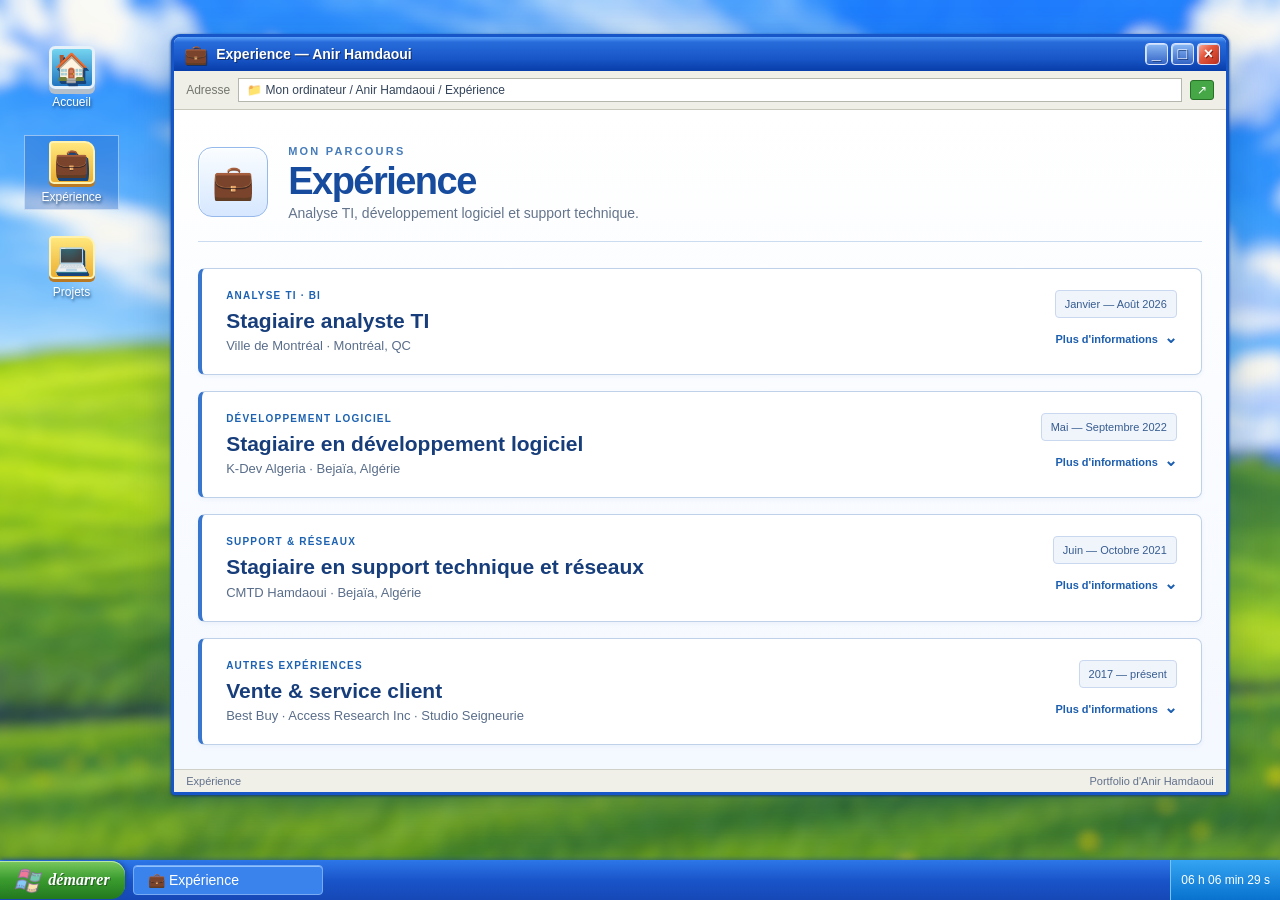
==== commit fc604cf7: "Add project list layout and persistent night mode" ====
--- a/experience.html
+++ b/experience.html
@@ -187,10 +187,16 @@
       </div>
       <div class="start-foot">
         <span class="start-foot-hint">Windows XP Professionnel</span>
-        <button class="power-button" type="button" data-shutdown>
-          <span class="power-icon" aria-hidden="true">⏻</span>
-          Arrêter l'ordinateur
-        </button>
+        <div class="start-actions">
+          <button class="night-mode-button" type="button" data-theme-toggle aria-pressed="false">
+            <span class="night-icon" aria-hidden="true">☾</span>
+            <span class="theme-label">Mode nuit</span>
+          </button>
+          <button class="power-button" type="button" data-shutdown>
+            <span class="power-icon" aria-hidden="true">⏻</span>
+            Arrêter
+          </button>
+        </div>
       </div>
     </div>
     <!-- Écran volontairement infini déclenché par Arrêter. -->
@@ -208,5 +214,4 @@
     </script>
   </body>
 </html>
-
 
--- a/style.css
+++ b/style.css
@@ -934,5 +934,231 @@
 
 @media(max-width:680px){.card-summary{display:grid}.summary-meta{align-items:flex-start}.project-summary{grid-template-columns:105px minmax(0,1fr)}.project-summary .project-illustration{width:105px;height:100%;min-height:145px}.project-glyph{font-size:48px}}
 @media(max-width:460px){.start-menu-columns{grid-template-columns:1fr}.start-secondary{display:none!important}.start-foot-hint{display:none}.start-foot{justify-content:flex-end}}
-@media(prefers-reduced-motion:reduce){.expandable-card,.card-details,.toggle-cue b{transition:none}}
-
+@media(prefers-reduced-motion:reduce){.expandable-card,.card-details,.toggle-cue b{transition:none}}
+
+/* Les projets reprennent la lecture verticale de la page Expérience. */
+body[data-page="projets"] .project-grid {
+  grid-template-columns: 1fr;
+}
+
+body[data-page="projets"] .project-card,
+body[data-page="projets"] .project-card:last-child,
+body[data-page="projets"] .project-card.is-open {
+  grid-column: auto;
+}
+
+body[data-page="projets"] .project-summary {
+  grid-template-columns: 165px minmax(0,1fr);
+}
+
+body[data-page="projets"] .project-summary .project-illustration {
+  width: 165px;
+  height: 145px;
+}
+
+/* Les commandes Nuit et Arrêter restent côte à côte. */
+.start-actions {
+  display: flex;
+  align-items: center;
+  gap: 4px;
+}
+
+.night-mode-button {
+  display: flex;
+  align-items: center;
+  gap: 6px;
+  padding: 5px 8px;
+  border: 0;
+  background: transparent;
+  color: #fff;
+  font: 12px Tahoma,sans-serif;
+  cursor: pointer;
+}
+
+.night-mode-button:hover {
+  background: #ffffff20;
+}
+
+.night-icon {
+  width: 26px;
+  height: 26px;
+  display: grid;
+  place-items: center;
+  border: 1px solid #fff;
+  border-radius: 5px;
+  background: linear-gradient(#65758e,#273142);
+  box-shadow: inset 1px 1px #aeb9c9;
+  font-size: 18px;
+}
+
+/* Thème nuit gris rétro, appliqué à toutes les pages. */
+body.night-mode {
+  color: #d8dee8;
+  background-image: linear-gradient(#05081233,#05081233),url("night-wallpaper.jpg");
+}
+
+body.night-mode .window {
+  background: #222730;
+  border-color: #5e6879;
+  box-shadow: 0 16px 42px #000b,0 0 0 1px #9aa4b2;
+}
+
+body.night-mode .titlebar,
+body.night-mode .taskbar,
+body.night-mode .start-head,
+body.night-mode .start-foot {
+  background: linear-gradient(#5b6471,#353c47 48%,#20252d);
+}
+
+body.night-mode .start-button {
+  background: linear-gradient(#596760,#34453e 48%,#26352f);
+  box-shadow: inset 0 1px #8da095,2px 0 4px #111;
+}
+
+body.night-mode .task-item {
+  background: #454d59;
+  border-color: #768190;
+  box-shadow: inset 0 1px #8e99a7;
+}
+
+body.night-mode .tray {
+  background: linear-gradient(#596573,#303844);
+  border-left-color: #8993a1;
+}
+
+body.night-mode .address-bar {
+  background: #343a43;
+  border-bottom-color: #161a20;
+  color: #bdc5d1;
+}
+
+body.night-mode .address-bar div {
+  background: #1d2229;
+  border-color: #697382;
+  color: #dbe1e9;
+}
+
+body.night-mode .window-body {
+  background: linear-gradient(#272d36,#1c2128);
+}
+
+body.night-mode .xp-banner {
+  background: linear-gradient(120deg,#202631,#3c4552 68%,#697383);
+}
+
+body.night-mode .panel,
+body.night-mode .experience-card,
+body.night-mode .project-card {
+  background: #2b313a;
+  border-color: #596474;
+  box-shadow: 0 3px 8px #0006;
+}
+
+body.night-mode .panel h2 {
+  background: linear-gradient(#414a57,#303740);
+  border-bottom-color: #596474;
+  color: #a9c9f7;
+}
+
+body.night-mode .skills strong,
+body.night-mode .card-title,
+body.night-mode .experience-card h2,
+body.night-mode .project-card h2,
+body.night-mode .page-heading h1 {
+  color: #c7dbfb;
+}
+
+body.night-mode .company,
+body.night-mode .page-heading p,
+body.night-mode .timeline span,
+body.night-mode .timeline small,
+body.night-mode .details dt,
+body.night-mode .project-subtitle {
+  color: #aeb9c8;
+}
+
+body.night-mode .page-heading {
+  border-bottom-color: #505b69;
+}
+
+body.night-mode .page-mark,
+body.night-mode .contact-line .contact-icon {
+  background: linear-gradient(#46505e,#2e353e);
+  border-color: #687688;
+  color: #b8d5ff;
+  box-shadow: inset 1px 1px #596676;
+}
+
+body.night-mode .tag-row span,
+body.night-mode .languages span,
+body.night-mode .date-tag {
+  background: #343d49;
+  border-color: #657286;
+  color: #bdd5f8;
+}
+
+body.night-mode .details a,
+body.night-mode .panel a,
+body.night-mode .toggle-cue,
+body.night-mode .type-tag {
+  color: #8bbcff;
+}
+
+body.night-mode .statusbar {
+  background: #242a31;
+  border-top-color: #4b5561;
+  color: #aeb8c5;
+}
+
+body.night-mode .start-menu {
+  border-color: #697587;
+  box-shadow: 5px -5px 22px #000a;
+}
+
+body.night-mode .start-menu-columns {
+  background: #262c34;
+}
+
+body.night-mode .start-primary a,
+body.night-mode .start-secondary a {
+  color: #dbe2ec;
+}
+
+body.night-mode .start-primary small {
+  color: #a8b2c0;
+}
+
+body.night-mode .start-secondary {
+  background: #343b45;
+  border-left-color: #5f6b7b;
+}
+
+body.night-mode .start-primary a:hover,
+body.night-mode .start-secondary a:hover {
+  background: #566273;
+}
+
+@media(max-width:680px) {
+  body[data-page="projets"] .project-summary {
+    grid-template-columns: 105px minmax(0,1fr);
+  }
+
+  body[data-page="projets"] .project-summary .project-illustration {
+    width: 105px;
+    height: 100%;
+  }
+}
+
+@media(max-width:460px) {
+  .start-actions {
+    width: 100%;
+    justify-content: flex-end;
+  }
+
+  .night-mode-button,
+  .power-button {
+    font-size: 11px;
+    padding-inline: 5px;
+  }
+}
+
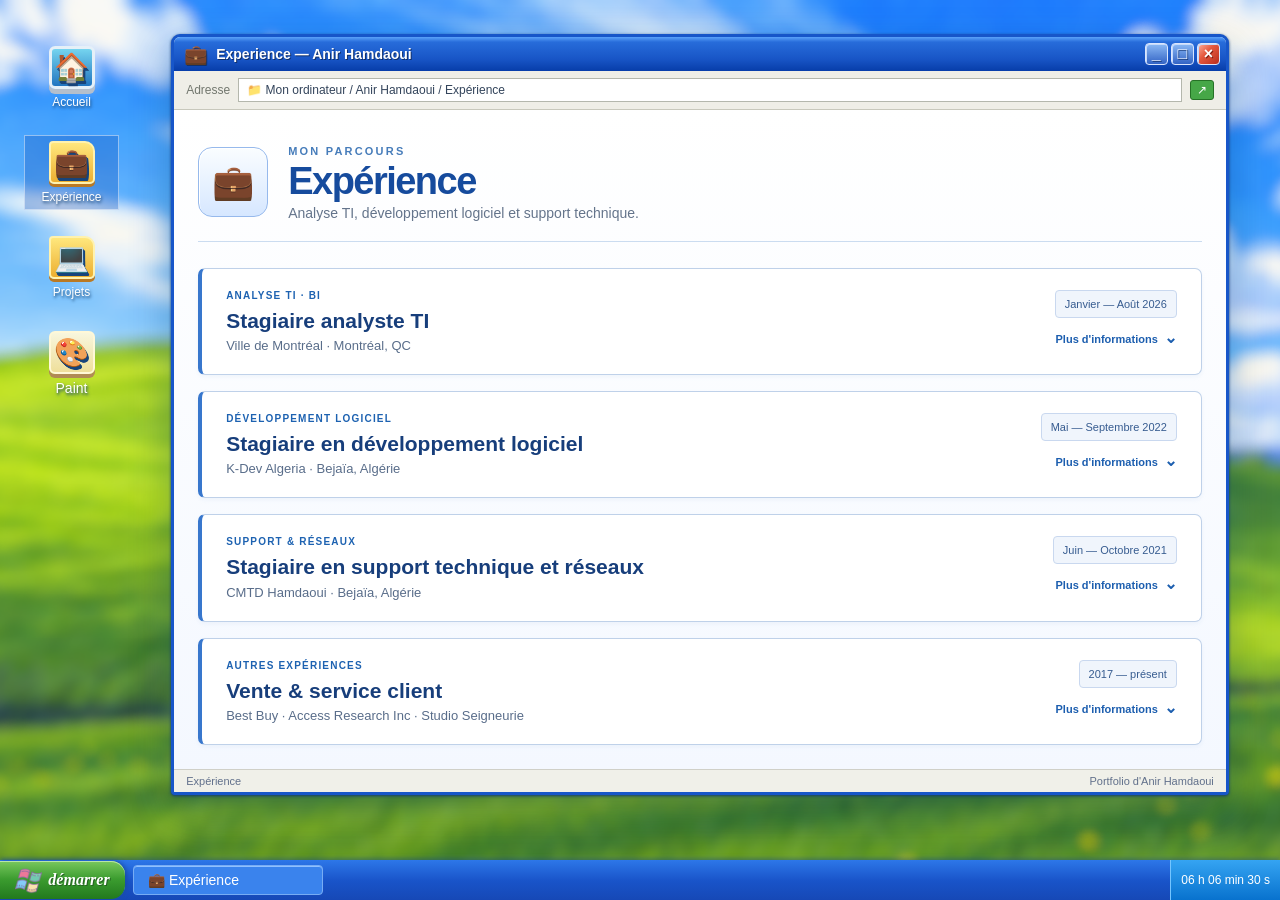
==== commit 758c4062: "Add Paint, idle screensaver, and English portfolio" ====
--- a/experience.html
+++ b/experience.html
@@ -188,6 +188,9 @@
       <div class="start-foot">
         <span class="start-foot-hint">Windows XP Professionnel</span>
         <div class="start-actions">
+          <button class="language-button" type="button" data-language-toggle aria-label="Switch to English">
+            <span aria-hidden="true">🌐</span><span class="language-label">English</span>
+          </button>
           <button class="night-mode-button" type="button" data-theme-toggle aria-pressed="false">
             <span class="night-icon" aria-hidden="true">☾</span>
             <span class="theme-label">Mode nuit</span>
@@ -210,8 +213,10 @@
         <small>N'éteignez pas votre ordinateur.</small>
       </div>
     </div>
+    <script src="translations.js" defer></script>
     <script src="app.js" defer>
     </script>
+    <script src="extras.js" defer></script>
   </body>
 </html>
 
--- a/style.css
+++ b/style.css
@@ -1161,4 +1161,335 @@
     padding-inline: 5px;
   }
 }
-
+
+/* Raccourcis et fenêtre Paint. */
+.paint-shortcut {
+  border: 1px solid transparent;
+  background: transparent;
+  cursor: pointer;
+  font: inherit;
+}
+
+.icon-paint {
+  background: linear-gradient(#f8f6dd,#efdf9b);
+  border: 2px solid #fff8d7;
+  border-radius: 6px;
+  box-shadow: 0 4px #b18b55;
+}
+
+.start-paint-link {
+  display: grid;
+  grid-template-columns: 42px minmax(0,1fr);
+  align-items: center;
+  gap: 8px;
+  padding: 8px 6px;
+  border: 0;
+  border-radius: 3px;
+  background: transparent;
+  color: #1d3559;
+  text-align: left;
+  font: inherit;
+  cursor: pointer;
+}
+
+.start-paint-link:hover {
+  background: #2e72d2;
+  color: #fff;
+}
+
+.start-paint-link>span:last-child {
+  display: grid;
+  gap: 3px;
+}
+
+.start-paint-link small {
+  color: #78879b;
+  font-size: 10px;
+}
+
+.start-paint-link:hover small {
+  color: #eaf3ff;
+}
+
+.paint-window {
+  position: fixed;
+  z-index: 30;
+  top: 50%;
+  left: 50%;
+  width: min(760px,calc(100vw - 24px));
+  max-height: min(760px,calc(100vh - 56px));
+  display: flex;
+  flex-direction: column;
+  transform: translate(-50%,-50%);
+  border: 3px solid #1756c9;
+  border-radius: 9px 9px 4px 4px;
+  background: #ece9d8;
+  color: #24344a;
+  box-shadow: 0 20px 70px #071a3fb3;
+  overflow: hidden;
+}
+
+.paint-window[hidden],.screen-saver[hidden] {
+  display: none;
+}
+
+.paint-titlebar {
+  flex: none;
+  min-height: 34px;
+  display: flex;
+  align-items: center;
+  gap: 8px;
+  padding: 3px 6px 3px 10px;
+  background: linear-gradient(#5aa2fa,#1b59c7 65%,#073da9);
+  color: #fff;
+  text-shadow: 1px 1px #12316b;
+}
+
+.paint-titlebar strong {
+  flex: 1;
+}
+
+.paint-close {
+  width: 25px;
+  height: 24px;
+  border: 1px solid #ffd7ce;
+  border-radius: 4px;
+  background: linear-gradient(#f5a089,#c8412a);
+  color: #fff;
+  font: bold 18px Arial,sans-serif;
+  cursor: pointer;
+}
+
+.paint-toolbar,.paint-footer {
+  display: flex;
+  align-items: center;
+  flex-wrap: wrap;
+  gap: 8px;
+  padding: 9px 11px;
+  background: #ece9d8;
+}
+
+.paint-toolbar label {
+  display: flex;
+  align-items: center;
+  gap: 5px;
+  font-size: 12px;
+}
+
+.paint-toolbar input[type=color] {
+  width: 35px;
+  height: 29px;
+  padding: 2px;
+}
+
+.paint-toolbar input[type=range] {
+  width: 90px;
+}
+
+.paint-toolbar button,.paint-actions button {
+  min-height: 30px;
+  padding: 4px 9px;
+  border: 1px solid #8d9eae;
+  border-radius: 3px;
+  background: linear-gradient(#fff,#d9e1ec);
+  color: #253a59;
+  font: 12px Tahoma,sans-serif;
+  cursor: pointer;
+}
+
+.paint-toolbar button:hover,.paint-actions button:hover {
+  border-color: #246ac1;
+  background: linear-gradient(#fff,#c8dbf6);
+}
+
+.paint-eraser[aria-pressed=true] {
+  background: #bcd4f4;
+  border-color: #1855ae;
+}
+
+.paint-canvas-wrap {
+  min-height: 0;
+  overflow: auto;
+  padding: 10px;
+  background: #c6cad2;
+}
+
+.paint-canvas {
+  display: block;
+  width: 100%;
+  height: auto;
+  aspect-ratio: 5 / 3;
+  border: 1px solid #8d949f;
+  background: #fff;
+  touch-action: none;
+  cursor: crosshair;
+}
+
+.paint-footer {
+  justify-content: space-between;
+  border-top: 1px solid #a2acb8;
+}
+
+.paint-status {
+  flex: 1;
+  min-width: 180px;
+  font-size: 11px;
+}
+
+.paint-actions {
+  display: flex;
+  flex-wrap: wrap;
+  gap: 6px;
+}
+
+.language-button {
+  display: flex;
+  align-items: center;
+  gap: 5px;
+  padding: 5px 6px;
+  border: 0;
+  background: transparent;
+  color: #fff;
+  font: 12px Tahoma,sans-serif;
+  cursor: pointer;
+}
+
+.language-button:hover {
+  background: #ffffff20;
+}
+
+.language-button span:first-child {
+  font-size: 21px;
+  line-height: 25px;
+}
+
+/* Trois actions occupent désormais toute la barre inférieure du menu. */
+.start-foot-hint {
+  display: none;
+}
+
+.start-foot {
+  justify-content: flex-end;
+}
+
+.start-actions {
+  white-space: nowrap;
+}
+
+/* Le bureau est masqué pendant l'écran de veille, qui se ferme au mouvement. */
+.screen-saver {
+  position: fixed;
+  inset: 0;
+  z-index: 900;
+  display: grid;
+  place-items: center;
+  align-content: center;
+  gap: 20px;
+  padding: 24px;
+  background: radial-gradient(circle at 50% 40%,#294572,#07152c 60%,#030b18);
+  color: #f3f7ff;
+  text-align: center;
+}
+
+.screen-saver-mark {
+  display: grid;
+  justify-items: center;
+  gap: 5px;
+  animation: saver-float 7s ease-in-out infinite alternate;
+}
+
+.screen-saver-mark img {
+  width: 100px;
+  height: 100px;
+  object-fit: contain;
+}
+
+.screen-saver-mark strong {
+  font: bold italic clamp(32px,6vw,58px) Tahoma,sans-serif;
+  text-shadow: 0 3px 12px #0009;
+}
+
+.screen-saver-mark span {
+  color: #b6cce9;
+}
+
+.screen-saver>p {
+  position: absolute;
+  bottom: 26px;
+  margin: 0;
+  font-size: 12px;
+  color: #b6cce9;
+}
+
+@keyframes saver-float {
+  from { transform: translate(-24px,-12px); }
+  to { transform: translate(24px,18px); }
+}
+
+body.screen-saver-active {
+  overflow: hidden;
+}
+
+body.night-mode .paint-window {
+  background: #303740;
+  border-color: #697587;
+  color: #dbe2ec;
+}
+
+body.night-mode .paint-titlebar {
+  background: linear-gradient(#5b6471,#353c47 48%,#20252d);
+}
+
+body.night-mode .paint-toolbar,
+body.night-mode .paint-footer {
+  background: #303740;
+}
+
+body.night-mode .paint-canvas-wrap {
+  background: #1d232a;
+}
+
+body.night-mode .start-paint-link {
+  color: #dbe2ec;
+}
+
+body.night-mode .start-paint-link small {
+  color: #a8b2c0;
+}
+
+body.night-mode .start-paint-link:hover {
+  background: #566273;
+}
+
+@media(max-width:600px) {
+  .paint-window {
+    max-height: calc(100vh - 48px);
+  }
+  .paint-toolbar,.paint-footer {
+    gap: 5px;
+    padding: 6px;
+  }
+  .paint-status {
+    min-width: 100%;
+  }
+  .start-foot-hint {
+    display: none;
+  }
+}
+
+@media(max-width:380px) {
+  .start-actions {
+    gap: 0;
+  }
+  .language-button,.night-mode-button,.power-button {
+    padding-inline: 3px;
+    font-size: 10px;
+  }
+}
+
+@media(prefers-reduced-motion:reduce) {
+  .screen-saver-mark {
+    animation: none;
+  }
+}
+
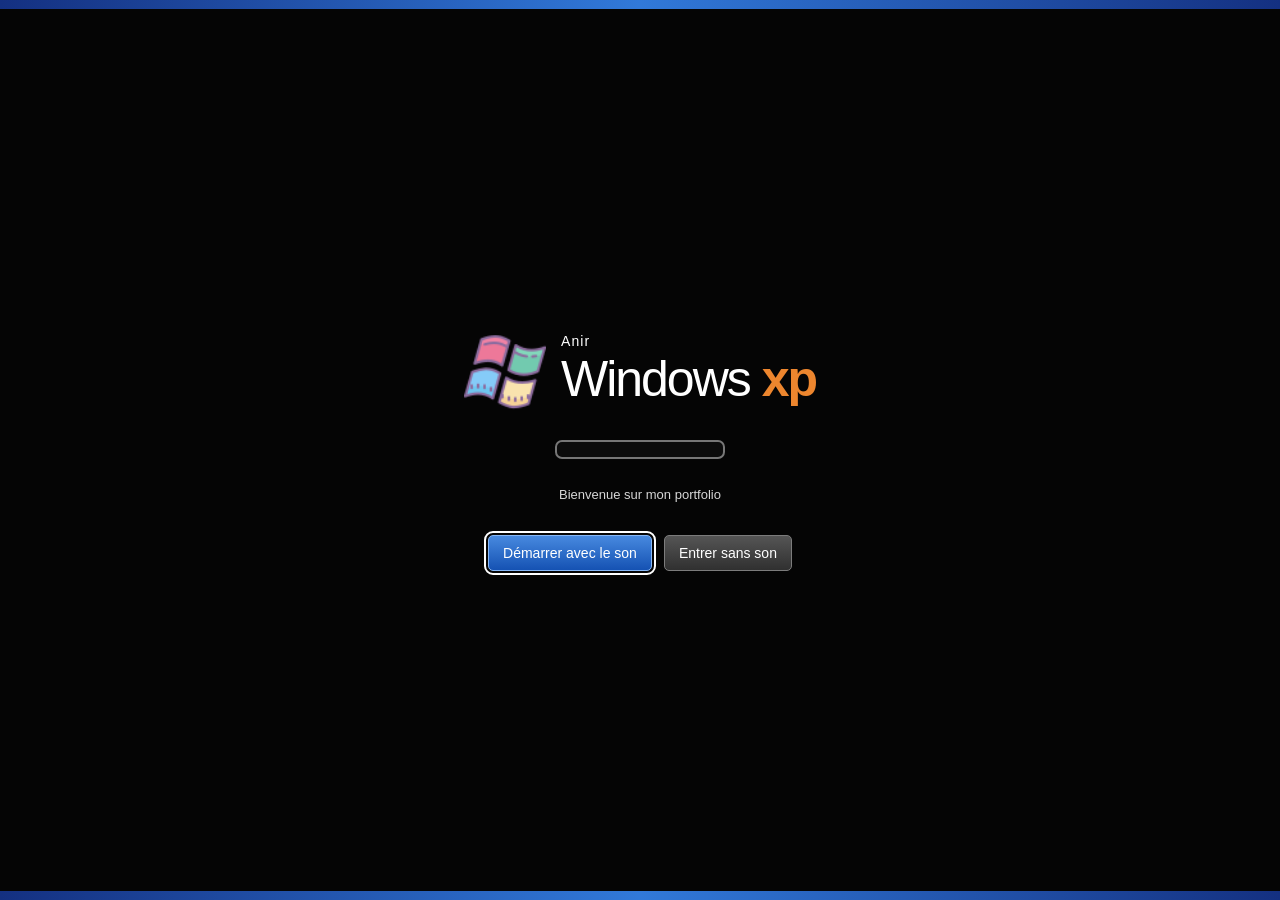
==== commit 0b73e44e: "Add XP startup screen and keep Paint in Start menu" ====
--- a/experience.html
+++ b/experience.html
@@ -9,6 +9,7 @@
       Expérience • Anir Hamdaoui
     </title>
     <link rel="icon" href="favicon.svg" type="image/svg+xml">
+    <script src="boot.js"></script>
     <link rel="stylesheet" href="style.css">
   </head>
   <body data-page="experience">
@@ -219,4 +220,3 @@
     <script src="extras.js" defer></script>
   </body>
 </html>
-
--- a/style.css
+++ b/style.css
@@ -1162,21 +1162,7 @@
   }
 }
 
-/* Raccourcis et fenêtre Paint. */
-.paint-shortcut {
-  border: 1px solid transparent;
-  background: transparent;
-  cursor: pointer;
-  font: inherit;
-}
-
-.icon-paint {
-  background: linear-gradient(#f8f6dd,#efdf9b);
-  border: 2px solid #fff8d7;
-  border-radius: 6px;
-  box-shadow: 0 4px #b18b55;
-}
-
+/* Entrée du menu Démarrer et fenêtre Paint. */
 .start-paint-link {
   display: grid;
   grid-template-columns: 42px minmax(0,1fr);
@@ -1492,4 +1478,141 @@
     animation: none;
   }
 }
-
+/* Écran de démarrage affiché à la première ouverture de l'onglet. */
+.boot-pending body > :not(.boot-screen) {
+  visibility: hidden;
+}
+
+.boot-screen {
+  position: fixed;
+  inset: 0;
+  z-index: 2000;
+  display: grid;
+  grid-template-rows: 9px 1fr 9px;
+  background: #050505;
+  color: #fff;
+  font-family: Tahoma, Arial, sans-serif;
+  visibility: visible;
+}
+
+.boot-top-line,.boot-bottom-line {
+  background: linear-gradient(90deg,#143081,#3179d9,#143081);
+}
+
+.boot-content {
+  display: flex;
+  flex-direction: column;
+  align-items: center;
+  justify-content: center;
+  gap: 28px;
+  padding: 24px;
+}
+
+.boot-brand {
+  display: flex;
+  align-items: center;
+  gap: 15px;
+}
+
+.boot-brand img {
+  width: 82px;
+  height: 82px;
+  object-fit: contain;
+}
+
+.boot-brand div {
+  display: flex;
+  flex-direction: column;
+  gap: 1px;
+}
+
+.boot-brand span {
+  font-size: 14px;
+  letter-spacing: .08em;
+}
+
+.boot-brand strong {
+  font-size: clamp(30px,6vw,50px);
+  font-weight: 500;
+  letter-spacing: -.04em;
+  white-space: nowrap;
+}
+
+.boot-brand em {
+  color: #ed862e;
+  font-style: normal;
+  font-weight: 700;
+}
+
+.boot-progress {
+  width: 170px;
+  height: 19px;
+  display: flex;
+  align-items: center;
+  gap: 7px;
+  overflow: hidden;
+  padding: 2px 4px;
+  border: 2px solid #777;
+  border-radius: 7px;
+  background: #0c0c0c;
+}
+
+.boot-progress span {
+  width: 18px;
+  height: 11px;
+  flex: none;
+  border-radius: 2px;
+  background: linear-gradient(#81b5ff,#1350c3 60%,#072a84);
+  box-shadow: 0 0 5px #225ac8;
+  transform: translateX(-80px);
+}
+
+.boot-running .boot-progress span {
+  animation: boot-loading 1.25s linear infinite;
+}
+
+@keyframes boot-loading {
+  from { transform: translateX(-80px); }
+  to { transform: translateX(190px); }
+}
+
+.boot-message {
+  min-height: 20px;
+  margin: 0;
+  font-size: 13px;
+  color: #d7d7d7;
+}
+
+.boot-actions {
+  display: flex;
+  flex-wrap: wrap;
+  justify-content: center;
+  gap: 12px;
+}
+
+.boot-actions[hidden] { display: none; }
+
+.boot-actions button {
+  min-height: 36px;
+  padding: 7px 14px;
+  border: 1px solid #87b7f5;
+  border-radius: 5px;
+  background: linear-gradient(#4789df,#1552b3);
+  color: #fff;
+  font: inherit;
+  cursor: pointer;
+}
+
+.boot-actions .boot-silent {
+  border-color: #7c7c7c;
+  background: linear-gradient(#555,#303030);
+}
+
+.boot-actions button:hover,.boot-actions button:focus-visible {
+  outline: 2px solid #fff;
+  outline-offset: 2px;
+}
+
+@media (prefers-reduced-motion: reduce) {
+  .boot-running .boot-progress span { animation: none; transform: none; }
+}
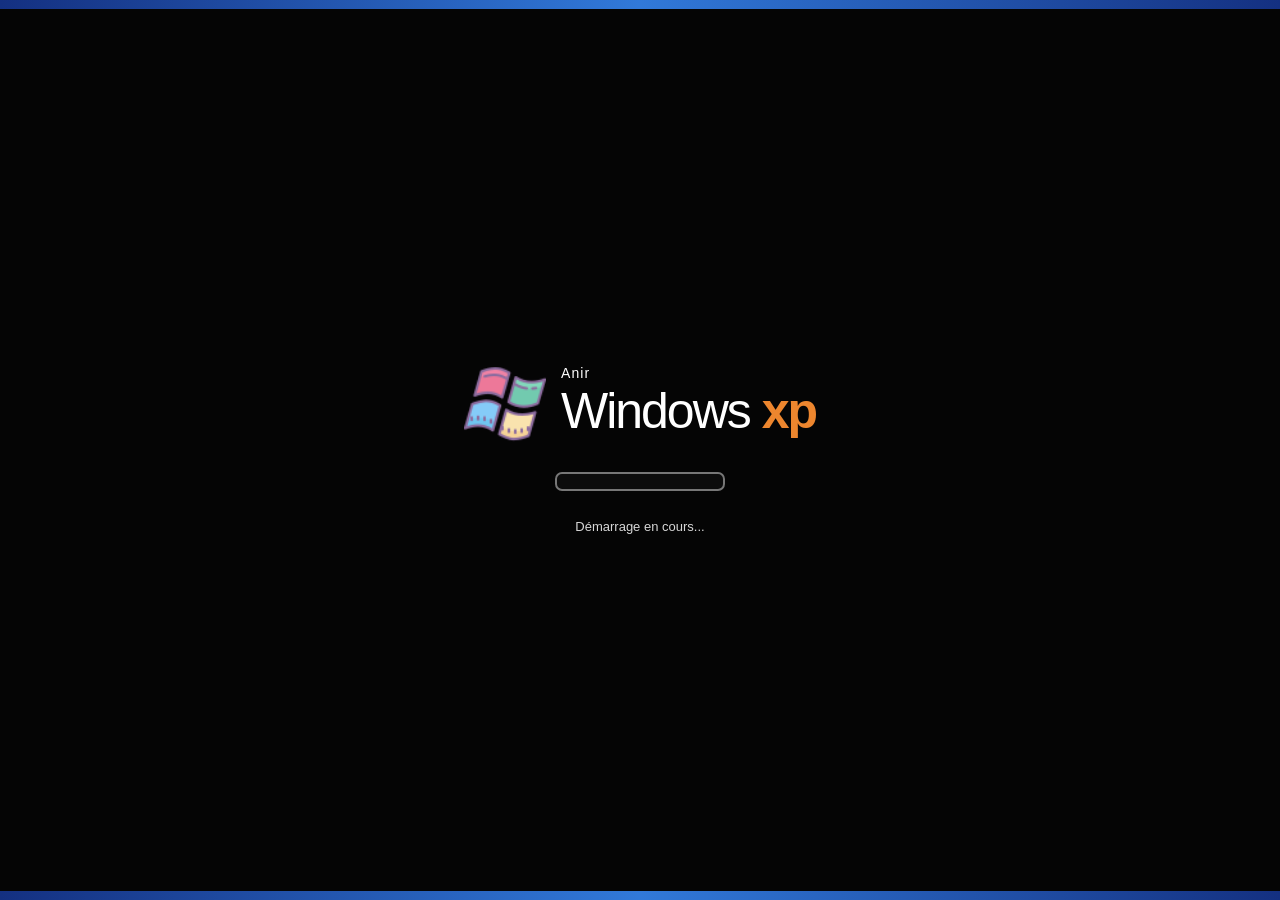
==== commit 4ea4a54f: "Auto-start XP intro and update Start menu clock" ====
--- a/experience.html
+++ b/experience.html
@@ -160,7 +160,7 @@
       </div>
       <div class="task-spacer">
       </div>
-      <span class="tray" id="clock" aria-label="Heure actuelle">
+      <span class="tray" id="clock" aria-label="Heure et date actuelles">
       </span>
     </footer>
     <!-- Navigation secondaire ouverte par le bouton Démarrer. -->
@@ -178,12 +178,11 @@
           <a href="index.html"><span class="start-icon">🏠</span><span><strong>Accueil</strong><small>Profil et compétences</small></span></a>
           <a href="experience.html"><span class="start-icon">💼</span><span><strong>Expérience</strong><small>Mon parcours professionnel</small></span></a>
           <a href="projets.html"><span class="start-icon">💻</span><span><strong>Projets</strong><small>Mes réalisations</small></span></a>
-          <a href="mailto:anirhamdaouii@gmail.com"><span class="start-icon">📧</span><span><strong>Courriel</strong><small>Me contacter</small></span></a>
         </nav>
         <nav class="start-secondary" aria-label="Liens personnels">
           <a href="https://github.com/AnirHmd" target="_blank" rel="noopener noreferrer">⌨️ <span>Mon GitHub</span></a>
           <a href="https://linkedin.com/in/anirhamdaoui" target="_blank" rel="noopener noreferrer">🤝 <span>Mon LinkedIn</span></a>
-          <a href="index.html#main-content">📄 <span>Mon profil</span></a>
+          <a href="mailto:anirhamdaouii@gmail.com">📧 <span>Courriel</span></a>
         </nav>
       </div>
       <div class="start-foot">
--- a/style.css
+++ b/style.css
@@ -920,7 +920,9 @@
 .power-button{display:flex;align-items:center;gap:6px;padding:5px 8px;border:0;background:transparent;color:#fff;font:12px Tahoma,sans-serif;cursor:pointer}
 .power-button:hover{background:#ffffff20}
 .power-icon{width:26px;height:26px;display:grid;place-items:center;border:1px solid #fff;border-radius:5px;background:linear-gradient(#ff9c57,#d94a18);box-shadow:inset 1px 1px #ffc09a;font-size:19px}
-.tray{min-width:96px;padding:0 10px;font-variant-numeric:tabular-nums}
+.tray{min-width:112px;padding:0 10px;font-variant-numeric:tabular-nums;display:flex;flex-direction:column;justify-content:center;gap:1px;line-height:1.1}
+.tray-time{font-size:12px;font-weight:bold}
+.tray-date{font-size:10px;opacity:.9}
 
 /* Écran de mise à jour infini après l'arrêt. */
 .xp-update-screen{position:fixed;inset:0;z-index:1000;display:grid;place-items:center;padding:24px;background:#003399;color:#fff;text-align:center}
@@ -933,7 +935,7 @@
 body.is-updating{overflow:hidden}
 
 @media(max-width:680px){.card-summary{display:grid}.summary-meta{align-items:flex-start}.project-summary{grid-template-columns:105px minmax(0,1fr)}.project-summary .project-illustration{width:105px;height:100%;min-height:145px}.project-glyph{font-size:48px}}
-@media(max-width:460px){.start-menu-columns{grid-template-columns:1fr}.start-secondary{display:none!important}.start-foot-hint{display:none}.start-foot{justify-content:flex-end}}
+@media(max-width:460px){.start-menu{max-height:calc(100vh - 40px);overflow-y:auto}.start-menu-columns{grid-template-columns:1fr}.start-secondary{border-left:0;border-top:1px solid #9ebee8}.start-foot-hint{display:none}.start-foot{justify-content:flex-end}}
 @media(prefers-reduced-motion:reduce){.expandable-card,.card-details,.toggle-cue b{transition:none}}
 
 /* Les projets reprennent la lecture verticale de la page Expérience. */
@@ -1583,36 +1585,6 @@
   color: #d7d7d7;
 }
 
-.boot-actions {
-  display: flex;
-  flex-wrap: wrap;
-  justify-content: center;
-  gap: 12px;
-}
-
-.boot-actions[hidden] { display: none; }
-
-.boot-actions button {
-  min-height: 36px;
-  padding: 7px 14px;
-  border: 1px solid #87b7f5;
-  border-radius: 5px;
-  background: linear-gradient(#4789df,#1552b3);
-  color: #fff;
-  font: inherit;
-  cursor: pointer;
-}
-
-.boot-actions .boot-silent {
-  border-color: #7c7c7c;
-  background: linear-gradient(#555,#303030);
-}
-
-.boot-actions button:hover,.boot-actions button:focus-visible {
-  outline: 2px solid #fff;
-  outline-offset: 2px;
-}
-
 @media (prefers-reduced-motion: reduce) {
   .boot-running .boot-progress span { animation: none; transform: none; }
 }
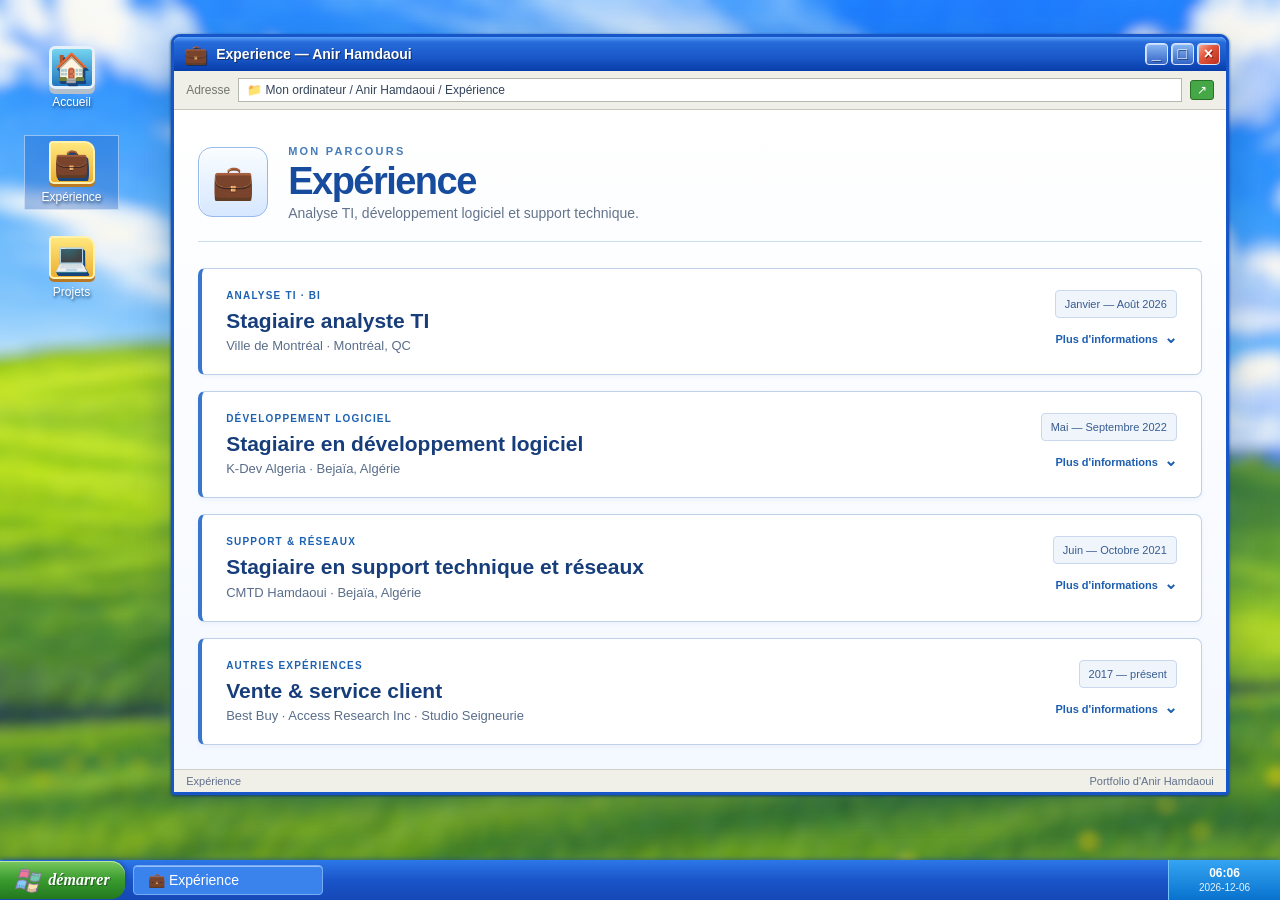
==== commit 2858ac89: "Prevent startup replay during portfolio navigation" ====
--- a/experience.html
+++ b/experience.html
@@ -9,7 +9,6 @@
       Expérience • Anir Hamdaoui
     </title>
     <link rel="icon" href="favicon.svg" type="image/svg+xml">
-    <script src="boot.js"></script>
     <link rel="stylesheet" href="style.css">
   </head>
   <body data-page="experience">
--- a/style.css
+++ b/style.css
@@ -1585,6 +1585,7 @@
   color: #d7d7d7;
 }
 
+
 @media (prefers-reduced-motion: reduce) {
   .boot-running .boot-progress span { animation: none; transform: none; }
 }
